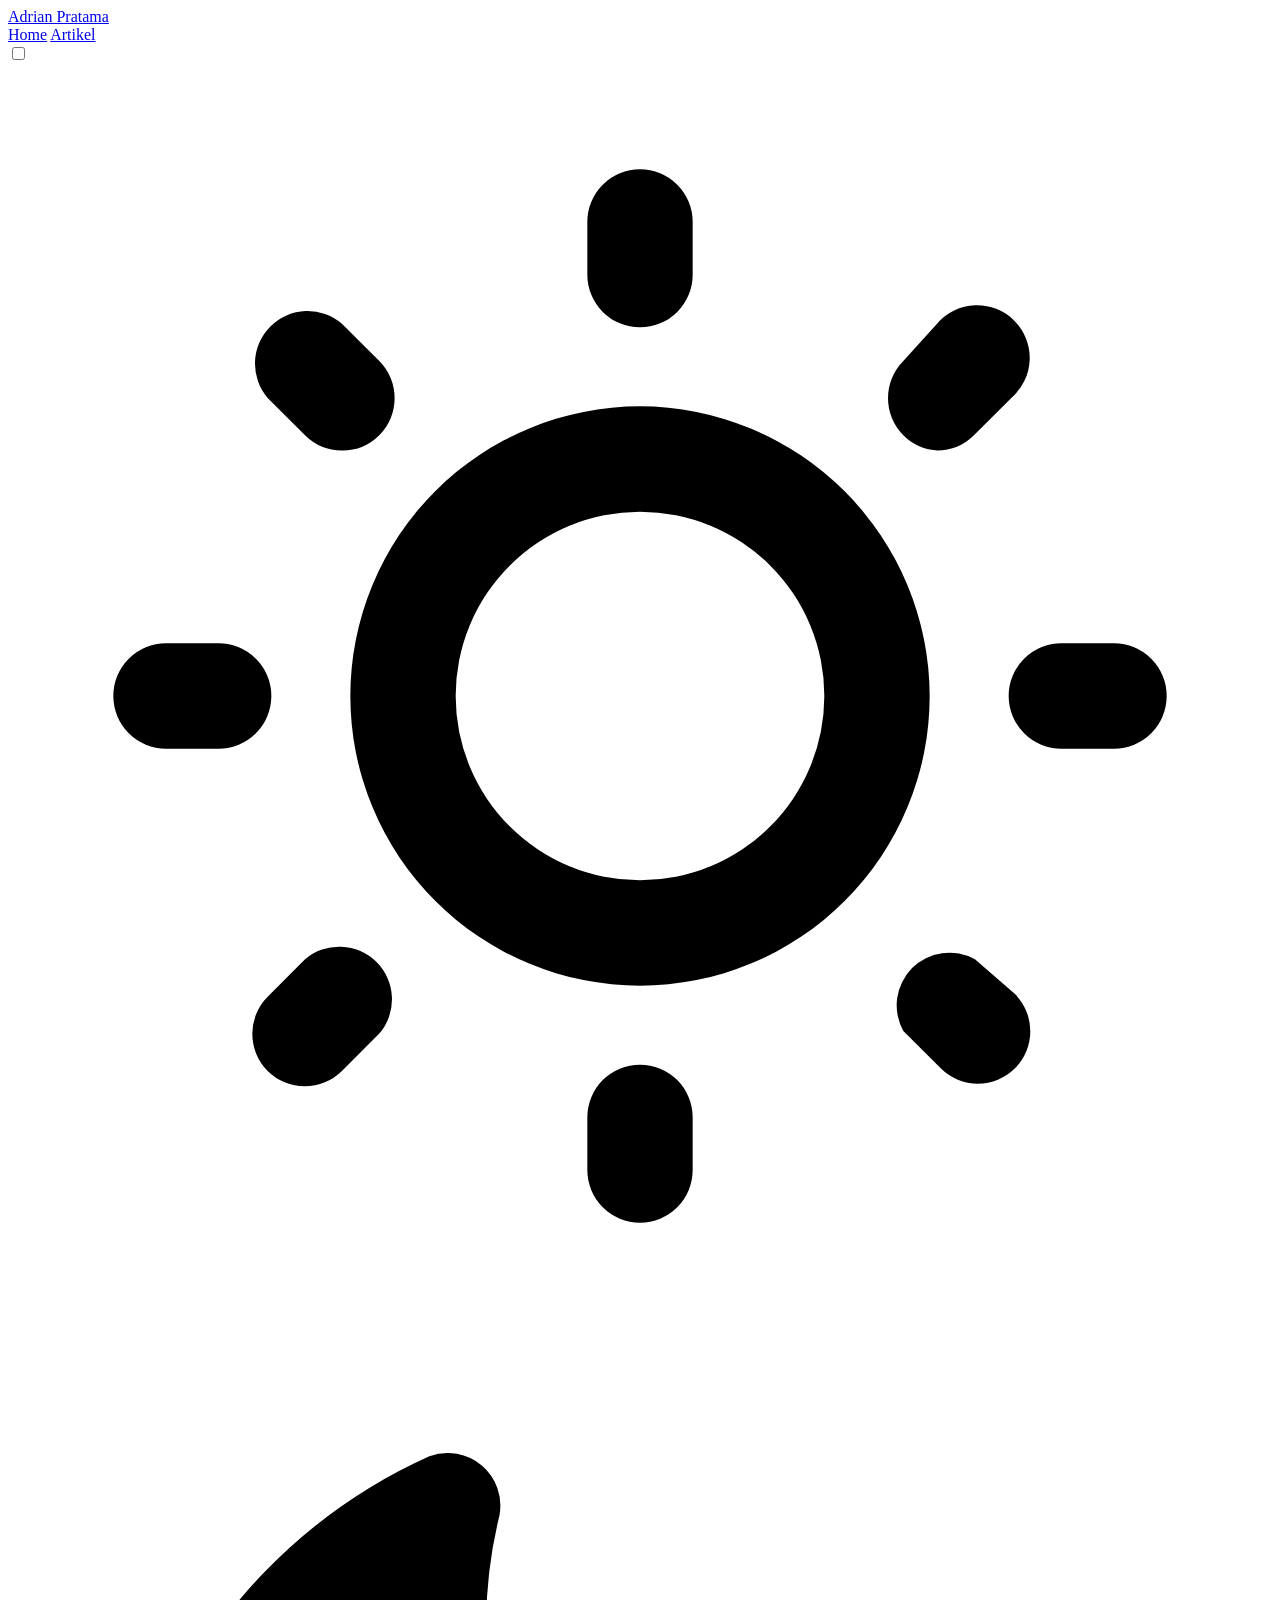
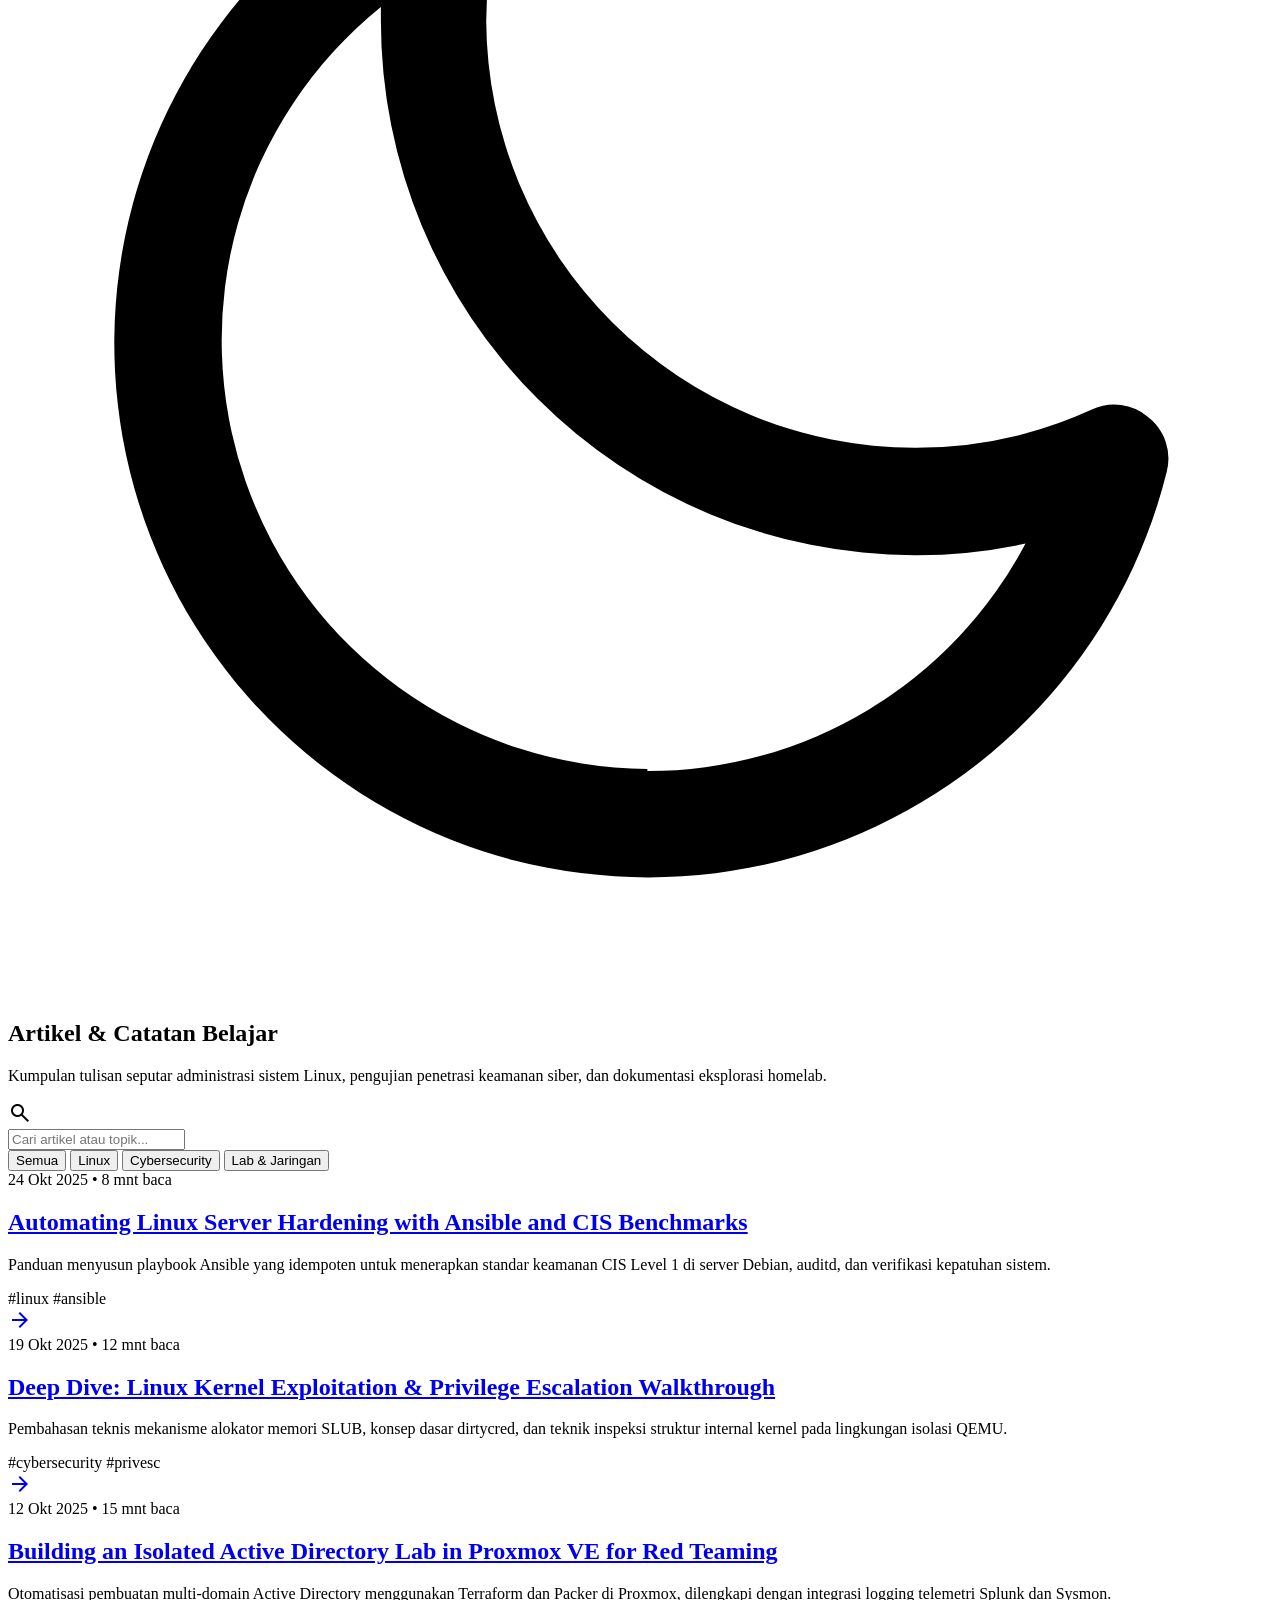
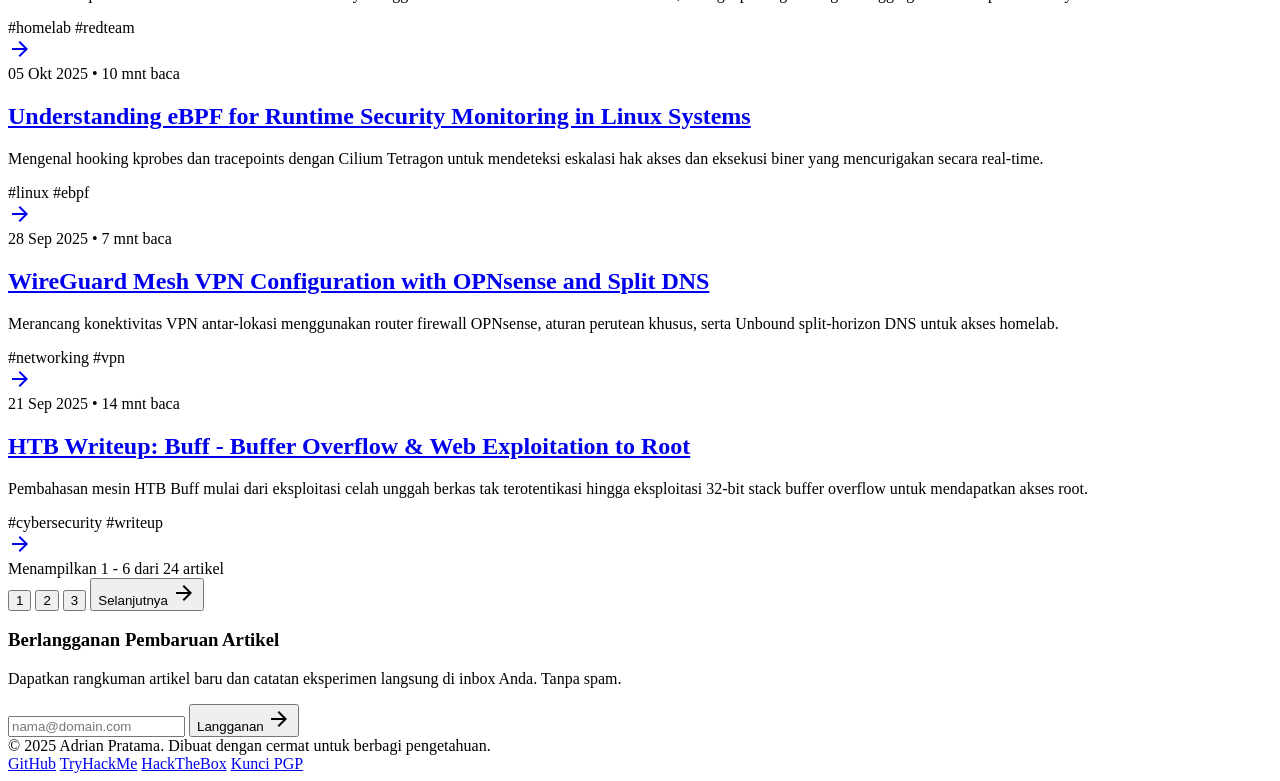
==== public/articles/index.html @ 7235d588 "membuat gambaran tampilan semua halaman dalam project ini sesuai dengan DESIGN.md" ====
<!doctype html>
<html class="dark" data-theme="dark" lang="en">
  <head>
    <meta charset="utf-8" />
    <meta content="width=device-width, initial-scale=1.0" name="viewport" />
    <title>Articles | root@adrian:~#</title>

    <!-- Fonts -->
    <link href="https://fonts.googleapis.com" rel="preconnect" />
    <link crossorigin="" href="https://fonts.gstatic.com" rel="preconnect" />
    <link
      href="https://fonts.googleapis.com/css2?family=Geist:wght@100..900&family=JetBrains+Mono:wght@100..900&family=Material+Symbols+Outlined:wght,FILL@100..700,0..1&display=swap"
      rel="stylesheet"
    />

    <!-- Compiled Tailwind CSS + DaisyUI -->
    <link rel="stylesheet" href="../output.css" />
    <script src="../script.js" defer></script>
  </head>
  <body
    class="bg-background text-on-surface antialiased min-h-screen flex flex-col selection:bg-primary selection:text-surface-container-lowest"
  >
    <!-- TopNavBar (Shared Component JSON Blueprint) -->
    <header
      class="bg-surface docked full-width top-0 border-b border-outline-variant sticky z-50"
    >
      <div
        class="flex justify-between items-center w-full px-6 py-4 max-w-7xl mx-auto"
      >
        <a
          class="font-medium text-on-surface hover:text-primary transition-colors text-base tracking-tight flex items-center gap-2"
          href="../"
        >
          <span
            class="inline-block w-2 h-2 rounded-full bg-primary animate-pulse"
          ></span>
          Adrian Pratama
        </a>
        <nav class="hidden md:flex items-center gap-6">
          <a
            class="text-on-surface-variant hover:text-on-surface text-sm transition-colors"
            href="../"
            >Home</a
          >
          <a class="text-primary text-sm font-medium" href="./">Artikel</a>
        </nav>
        <div class="">
          <label class="swap swap-rotate">
            <!-- this hidden checkbox controls the state -->
            <input type="checkbox" class="theme-controller" value="light" />

            <!-- sun icon -->
            <svg
              class="swap-off h-10 w-10 fill-current"
              xmlns="http://www.w3.org/2000/svg"
              viewBox="0 0 24 24"
            >
              <path
                d="M5.64,17l-.71.71a1,1,0,0,0,0,1.41,1,1,0,0,0,1.41,0l.71-.71A1,1,0,0,0,5.64,17ZM5,12a1,1,0,0,0-1-1H3a1,1,0,0,0,0,2H4A1,1,0,0,0,5,12Zm7-7a1,1,0,0,0,1-1V3a1,1,0,0,0-2,0V4A1,1,0,0,0,12,5ZM5.64,7.05a1,1,0,0,0,.7.29,1,1,0,0,0,.71-.29,1,1,0,0,0,0-1.41l-.71-.71A1,1,0,0,0,4.93,6.34Zm12,.29a1,1,0,0,0,.7-.29l.71-.71a1,1,0,1,0-1.41-1.41L17,5.64a1,1,0,0,0,0,1.41A1,1,0,0,0,17.66,7.34ZM21,11H20a1,1,0,0,0,0,2h1a1,1,0,0,0,0-2Zm-9,8a1,1,0,0,0-1,1v1a1,1,0,0,0,2,0V20A1,1,0,0,0,12,19ZM18.36,17A1,1,0,0,0,17,18.36l.71.71a1,1,0,0,0,1.41,0,1,1,0,0,0,0-1.41ZM12,6.5A5.5,5.5,0,1,0,17.5,12,5.51,5.51,0,0,0,12,6.5Zm0,9A3.5,3.5,0,1,1,15.5,12,3.5,3.5,0,0,1,12,15.5Z"
              />
            </svg>

            <!-- moon icon -->
            <svg
              class="swap-on h-10 w-10 fill-current"
              xmlns="http://www.w3.org/2000/svg"
              viewBox="0 0 24 24"
            >
              <path
                d="M21.64,13a1,1,0,0,0-1.05-.14,8.05,8.05,0,0,1-3.37.73A8.15,8.15,0,0,1,9.08,5.49a8.59,8.59,0,0,1,.25-2A1,1,0,0,0,8,2.36,10.14,10.14,0,1,0,22,14.05,1,1,0,0,0,21.64,13Zm-9.5,6.69A8.14,8.14,0,0,1,7.08,5.22v.27A10.15,10.15,0,0,0,17.22,15.63a9.79,9.79,0,0,0,2.1-.22A8.11,8.11,0,0,1,12.14,19.73Z"
              />
            </svg>
          </label>
        </div>
      </div>
    </header>

    <!-- Main Canvas Container -->
    <main
      class="flex-1 w-full max-w-7xl mx-auto px-4 sm:px-6 lg:px-8 py-8 md:py-12"
    >
      <!-- 1. Header Section -->
      <section class="mb-10">
        <div class="max-w-2xl">
          <h1
            class="text-headline-lg font-headline-lg text-on-surface tracking-tight font-medium"
          >
            Artikel &amp; Catatan Belajar
          </h1>
          <p
            class="mt-3 text-body-lg font-body-lg text-on-surface-variant leading-relaxed"
          >
            Kumpulan tulisan seputar administrasi sistem Linux, pengujian
            penetrasi keamanan siber, dan dokumentasi eksplorasi homelab.
          </p>
        </div>
      </section>

      <!-- 2. Search & Filter Bar Section -->
      <section class="mb-8 space-y-4">
        <div
          class="flex flex-col md:flex-row gap-4 items-center justify-between"
        >
          <div class="relative w-full md:max-w-md">
            <div
              class="absolute inset-y-0 left-0 pl-3.5 flex items-center pointer-events-none text-outline"
            >
              <span class="material-symbols-outlined text-base">search</span>
            </div>
            <input
              class="w-full bg-surface-container border border-outline-variant rounded-full pl-10 pr-4 py-2 text-sm text-on-surface placeholder:text-outline focus:outline-none focus:border-primary transition-colors"
              data-article-search
              placeholder="Cari artikel atau topik..."
              type="text"
            />
          </div>
          <div
            class="flex items-center gap-2 overflow-x-auto w-full md:w-auto pb-1 scrollbar-none"
          >
            <button
              class="px-4 py-1.5 rounded-full text-xs font-medium bg-primary text-on-primary transition-colors whitespace-nowrap cursor-pointer"
              data-filter="all"
            >
              Semua
            </button>
            <button
              class="px-4 py-1.5 rounded-full text-xs font-medium bg-surface-container border border-outline-variant text-on-surface-variant hover:text-on-surface hover:border-primary transition-colors whitespace-nowrap cursor-pointer"
              data-filter="linux"
            >
              Linux
            </button>
            <button
              class="px-4 py-1.5 rounded-full text-xs font-medium bg-surface-container border border-outline-variant text-on-surface-variant hover:text-on-surface hover:border-primary transition-colors whitespace-nowrap cursor-pointer"
              data-filter="cybersecurity"
            >
              Cybersecurity
            </button>
            <button
              class="px-4 py-1.5 rounded-full text-xs font-medium bg-surface-container border border-outline-variant text-on-surface-variant hover:text-on-surface hover:border-primary transition-colors whitespace-nowrap cursor-pointer"
              data-filter="networking"
            >
              Lab &amp; Jaringan
            </button>
          </div>
        </div>
      </section>

      <!-- 3. Articles Grid / Cards -->
      <section
        class="grid grid-cols-1 md:grid-cols-2 lg:grid-cols-3 gap-5 mb-12"
        id="articles-container"
      >
        <article
          class="group bg-surface-container-low border border-outline-variant hover:border-primary transition-all duration-150 rounded-xl p-6 flex flex-col justify-between"
          data-category="linux ansible cis"
        >
          <div class="space-y-3">
            <div
              class="flex items-center gap-2 text-xs text-on-surface-variant font-mono"
            >
              <span>24 Okt 2025</span>
              <span>•</span>
              <span>8 mnt baca</span>
            </div>
            <h2
              class="text-headline-sm font-headline-sm text-on-surface group-hover:text-primary transition-colors leading-snug"
            >
              <a
                class="focus:outline-none"
                href="reading_article_clean_editorial_layout/"
                >Automating Linux Server Hardening with Ansible and CIS
                Benchmarks</a
              >
            </h2>
            <p
              class="text-body-sm font-body-sm text-on-surface-variant leading-relaxed line-clamp-3"
            >
              Panduan menyusun playbook Ansible yang idempoten untuk menerapkan
              standar keamanan CIS Level 1 di server Debian, auditd, dan
              verifikasi kepatuhan sistem.
            </p>
          </div>
          <div
            class="mt-6 pt-4 border-t border-outline-variant flex items-center justify-between text-xs text-on-surface-variant"
          >
            <div class="flex gap-2 font-mono">
              <span class="text-primary">#linux</span>
              <span>#ansible</span>
            </div>
            <a
              class="inline-flex items-center"
              href="reading_article_clean_editorial_layout/"
            >
              <span
                class="material-symbols-outlined text-outline group-hover:text-primary group-hover:translate-x-0.5 transition-all text-sm"
                >arrow_forward</span
              >
            </a>
          </div>
        </article>

        <article
          class="group bg-surface-container-low border border-outline-variant hover:border-primary transition-all duration-150 rounded-xl p-6 flex flex-col justify-between"
          data-category="cybersecurity privesc kernel"
        >
          <div class="space-y-3">
            <div
              class="flex items-center gap-2 text-xs text-on-surface-variant font-mono"
            >
              <span>19 Okt 2025</span>
              <span>•</span>
              <span>12 mnt baca</span>
            </div>
            <h2
              class="text-headline-sm font-headline-sm text-on-surface group-hover:text-primary transition-colors leading-snug"
            >
              <a
                class="focus:outline-none"
                href="reading_article_clean_editorial_layout/"
                >Deep Dive: Linux Kernel Exploitation &amp; Privilege Escalation
                Walkthrough</a
              >
            </h2>
            <p
              class="text-body-sm font-body-sm text-on-surface-variant leading-relaxed line-clamp-3"
            >
              Pembahasan teknis mekanisme alokator memori SLUB, konsep dasar
              dirtycred, dan teknik inspeksi struktur internal kernel pada
              lingkungan isolasi QEMU.
            </p>
          </div>
          <div
            class="mt-6 pt-4 border-t border-outline-variant flex items-center justify-between text-xs text-on-surface-variant"
          >
            <div class="flex gap-2 font-mono">
              <span class="text-primary">#cybersecurity</span>
              <span>#privesc</span>
            </div>
            <a
              class="inline-flex items-center"
              href="reading_article_clean_editorial_layout/"
            >
              <span
                class="material-symbols-outlined text-outline group-hover:text-primary group-hover:translate-x-0.5 transition-all text-sm"
                >arrow_forward</span
              >
            </a>
          </div>
        </article>

        <article
          class="group bg-surface-container-low border border-outline-variant hover:border-primary transition-all duration-150 rounded-xl p-6 flex flex-col justify-between"
          data-category="networking homelab redteam proxmox"
        >
          <div class="space-y-3">
            <div
              class="flex items-center gap-2 text-xs text-on-surface-variant font-mono"
            >
              <span>12 Okt 2025</span>
              <span>•</span>
              <span>15 mnt baca</span>
            </div>
            <h2
              class="text-headline-sm font-headline-sm text-on-surface group-hover:text-primary transition-colors leading-snug"
            >
              <a
                class="focus:outline-none"
                href="reading_article_clean_editorial_layout/"
                >Building an Isolated Active Directory Lab in Proxmox VE for Red
                Teaming</a
              >
            </h2>
            <p
              class="text-body-sm font-body-sm text-on-surface-variant leading-relaxed line-clamp-3"
            >
              Otomatisasi pembuatan multi-domain Active Directory menggunakan
              Terraform dan Packer di Proxmox, dilengkapi dengan integrasi
              logging telemetri Splunk dan Sysmon.
            </p>
          </div>
          <div
            class="mt-6 pt-4 border-t border-outline-variant flex items-center justify-between text-xs text-on-surface-variant"
          >
            <div class="flex gap-2 font-mono">
              <span class="text-primary">#homelab</span>
              <span>#redteam</span>
            </div>
            <a
              class="inline-flex items-center"
              href="reading_article_clean_editorial_layout/"
            >
              <span
                class="material-symbols-outlined text-outline group-hover:text-primary group-hover:translate-x-0.5 transition-all text-sm"
                >arrow_forward</span
              >
            </a>
          </div>
        </article>

        <article
          class="group bg-surface-container-low border border-outline-variant hover:border-primary transition-all duration-150 rounded-xl p-6 flex flex-col justify-between"
          data-category="linux ebpf security"
        >
          <div class="space-y-3">
            <div
              class="flex items-center gap-2 text-xs text-on-surface-variant font-mono"
            >
              <span>05 Okt 2025</span>
              <span>•</span>
              <span>10 mnt baca</span>
            </div>
            <h2
              class="text-headline-sm font-headline-sm text-on-surface group-hover:text-primary transition-colors leading-snug"
            >
              <a
                class="focus:outline-none"
                href="reading_article_clean_editorial_layout/"
                >Understanding eBPF for Runtime Security Monitoring in Linux
                Systems</a
              >
            </h2>
            <p
              class="text-body-sm font-body-sm text-on-surface-variant leading-relaxed line-clamp-3"
            >
              Mengenal hooking kprobes dan tracepoints dengan Cilium Tetragon
              untuk mendeteksi eskalasi hak akses dan eksekusi biner yang
              mencurigakan secara real-time.
            </p>
          </div>
          <div
            class="mt-6 pt-4 border-t border-outline-variant flex items-center justify-between text-xs text-on-surface-variant"
          >
            <div class="flex gap-2 font-mono">
              <span class="text-primary">#linux</span>
              <span>#ebpf</span>
            </div>
            <a
              class="inline-flex items-center"
              href="reading_article_clean_editorial_layout/"
            >
              <span
                class="material-symbols-outlined text-outline group-hover:text-primary group-hover:translate-x-0.5 transition-all text-sm"
                >arrow_forward</span
              >
            </a>
          </div>
        </article>

        <article
          class="group bg-surface-container-low border border-outline-variant hover:border-primary transition-all duration-150 rounded-xl p-6 flex flex-col justify-between"
          data-category="networking vpn wireguard"
        >
          <div class="space-y-3">
            <div
              class="flex items-center gap-2 text-xs text-on-surface-variant font-mono"
            >
              <span>28 Sep 2025</span>
              <span>•</span>
              <span>7 mnt baca</span>
            </div>
            <h2
              class="text-headline-sm font-headline-sm text-on-surface group-hover:text-primary transition-colors leading-snug"
            >
              <a
                class="focus:outline-none"
                href="reading_article_clean_editorial_layout/"
                >WireGuard Mesh VPN Configuration with OPNsense and Split DNS</a
              >
            </h2>
            <p
              class="text-body-sm font-body-sm text-on-surface-variant leading-relaxed line-clamp-3"
            >
              Merancang konektivitas VPN antar-lokasi menggunakan router
              firewall OPNsense, aturan perutean khusus, serta Unbound
              split-horizon DNS untuk akses homelab.
            </p>
          </div>
          <div
            class="mt-6 pt-4 border-t border-outline-variant flex items-center justify-between text-xs text-on-surface-variant"
          >
            <div class="flex gap-2 font-mono">
              <span class="text-primary">#networking</span>
              <span>#vpn</span>
            </div>
            <a
              class="inline-flex items-center"
              href="reading_article_clean_editorial_layout/"
            >
              <span
                class="material-symbols-outlined text-outline group-hover:text-primary group-hover:translate-x-0.5 transition-all text-sm"
                >arrow_forward</span
              >
            </a>
          </div>
        </article>

        <article
          class="group bg-surface-container-low border border-outline-variant hover:border-primary transition-all duration-150 rounded-xl p-6 flex flex-col justify-between"
          data-category="cybersecurity writeup htb bof"
        >
          <div class="space-y-3">
            <div
              class="flex items-center gap-2 text-xs text-on-surface-variant font-mono"
            >
              <span>21 Sep 2025</span>
              <span>•</span>
              <span>14 mnt baca</span>
            </div>
            <h2
              class="text-headline-sm font-headline-sm text-on-surface group-hover:text-primary transition-colors leading-snug"
            >
              <a
                class="focus:outline-none"
                href="reading_article_clean_editorial_layout/"
                >HTB Writeup: Buff - Buffer Overflow &amp; Web Exploitation to
                Root</a
              >
            </h2>
            <p
              class="text-body-sm font-body-sm text-on-surface-variant leading-relaxed line-clamp-3"
            >
              Pembahasan mesin HTB Buff mulai dari eksploitasi celah unggah
              berkas tak terotentikasi hingga eksploitasi 32-bit stack buffer
              overflow untuk mendapatkan akses root.
            </p>
          </div>
          <div
            class="mt-6 pt-4 border-t border-outline-variant flex items-center justify-between text-xs text-on-surface-variant"
          >
            <div class="flex gap-2 font-mono">
              <span class="text-primary">#cybersecurity</span>
              <span>#writeup</span>
            </div>
            <a
              class="inline-flex items-center"
              href="reading_article_clean_editorial_layout/"
            >
              <span
                class="material-symbols-outlined text-outline group-hover:text-primary group-hover:translate-x-0.5 transition-all text-sm"
                >arrow_forward</span
              >
            </a>
          </div>
        </article>
      </section>

      <!-- 4. Pagination & RSS / Newsletter Subscription -->
      <section class="space-y-8">
        <div
          class="flex flex-col sm:flex-row items-center justify-between gap-4 py-6 border-t border-outline-variant"
        >
          <span class="text-xs text-on-surface-variant font-mono"
            >Menampilkan 1 - 6 dari 24 artikel</span
          >
          <div class="flex items-center gap-2 text-xs font-mono">
            <button
              class="w-8 h-8 rounded-full bg-primary text-on-primary font-medium flex items-center justify-center cursor-pointer"
            >
              1
            </button>
            <button
              class="w-8 h-8 rounded-full bg-surface-container border border-outline-variant text-on-surface-variant hover:text-on-surface hover:border-primary transition-colors flex items-center justify-center cursor-pointer"
            >
              2
            </button>
            <button
              class="w-8 h-8 rounded-full bg-surface-container border border-outline-variant text-on-surface-variant hover:text-on-surface hover:border-primary transition-colors flex items-center justify-center cursor-pointer"
            >
              3
            </button>
            <button
              class="px-3 h-8 rounded-full bg-surface-container border border-outline-variant text-on-surface-variant hover:text-on-surface hover:border-primary transition-colors flex items-center gap-1 cursor-pointer"
            >
              <span>Selanjutnya</span>
              <span class="material-symbols-outlined text-xs"
                >arrow_forward</span
              >
            </button>
          </div>
        </div>

        <div
          class="p-6 md:p-8 rounded-2xl bg-surface-container-low border border-outline-variant flex flex-col md:flex-row items-start md:items-center justify-between gap-6"
          id="feed"
        >
          <div class="space-y-1.5 max-w-xl">
            <h3
              class="text-headline-sm font-headline-sm text-on-surface font-medium"
            >
              Berlangganan Pembaruan Artikel
            </h3>
            <p class="text-body-sm font-body-sm text-on-surface-variant">
              Dapatkan rangkuman artikel baru dan catatan eksperimen langsung di
              inbox Anda. Tanpa spam.
            </p>
          </div>
          <form
            class="flex flex-col sm:flex-row gap-2 w-full md:w-auto min-w-[300px]"
            onsubmit="
              event.preventDefault();
              alert('Terima kasih telah berlangganan!');
            "
          >
            <input
              class="bg-surface-container border border-outline-variant rounded-full px-4 py-2 text-sm text-on-surface placeholder:text-outline focus:outline-none focus:border-primary w-full"
              placeholder="nama@domain.com"
              required=""
              type="email"
            />
            <button
              class="px-5 py-2 bg-primary text-on-primary hover:bg-primary-container font-medium text-xs rounded-full transition-colors whitespace-nowrap flex items-center justify-center gap-1.5 cursor-pointer"
              type="submit"
            >
              <span>Langganan</span>
              <span class="material-symbols-outlined text-xs"
                >arrow_forward</span
              >
            </button>
          </form>
        </div>
      </section>
    </main>

    <!-- Footer (Shared Component JSON Blueprint) -->
    <footer
      class="bg-surface-container-lowest docked full-width bottom-0 border-t border-outline-variant mt-12"
    >
      <div
        class="flex flex-col md:flex-row justify-between items-center w-full px-6 py-8 max-w-7xl mx-auto gap-4 text-xs text-on-surface-variant font-mono"
      >
        <div class="text-center md:text-left">
          © 2025 Adrian Pratama. Dibuat dengan cermat untuk berbagi pengetahuan.
        </div>
        <div class="flex items-center gap-6">
          <a
            class="hover:text-on-surface transition-colors"
            href="https://github.com"
            rel="noopener"
            target="_blank"
            >GitHub</a
          >
          <a
            class="hover:text-on-surface transition-colors"
            href="https://tryhackme.com"
            rel="noopener"
            target="_blank"
            >TryHackMe</a
          >
          <a
            class="hover:text-on-surface transition-colors"
            href="https://hackthebox.com"
            rel="noopener"
            target="_blank"
            >HackTheBox</a
          >
          <a class="hover:text-on-surface transition-colors" href="#feed"
            >Kunci PGP</a
          >
        </div>
      </div>
    </footer>
  </body>
</html>
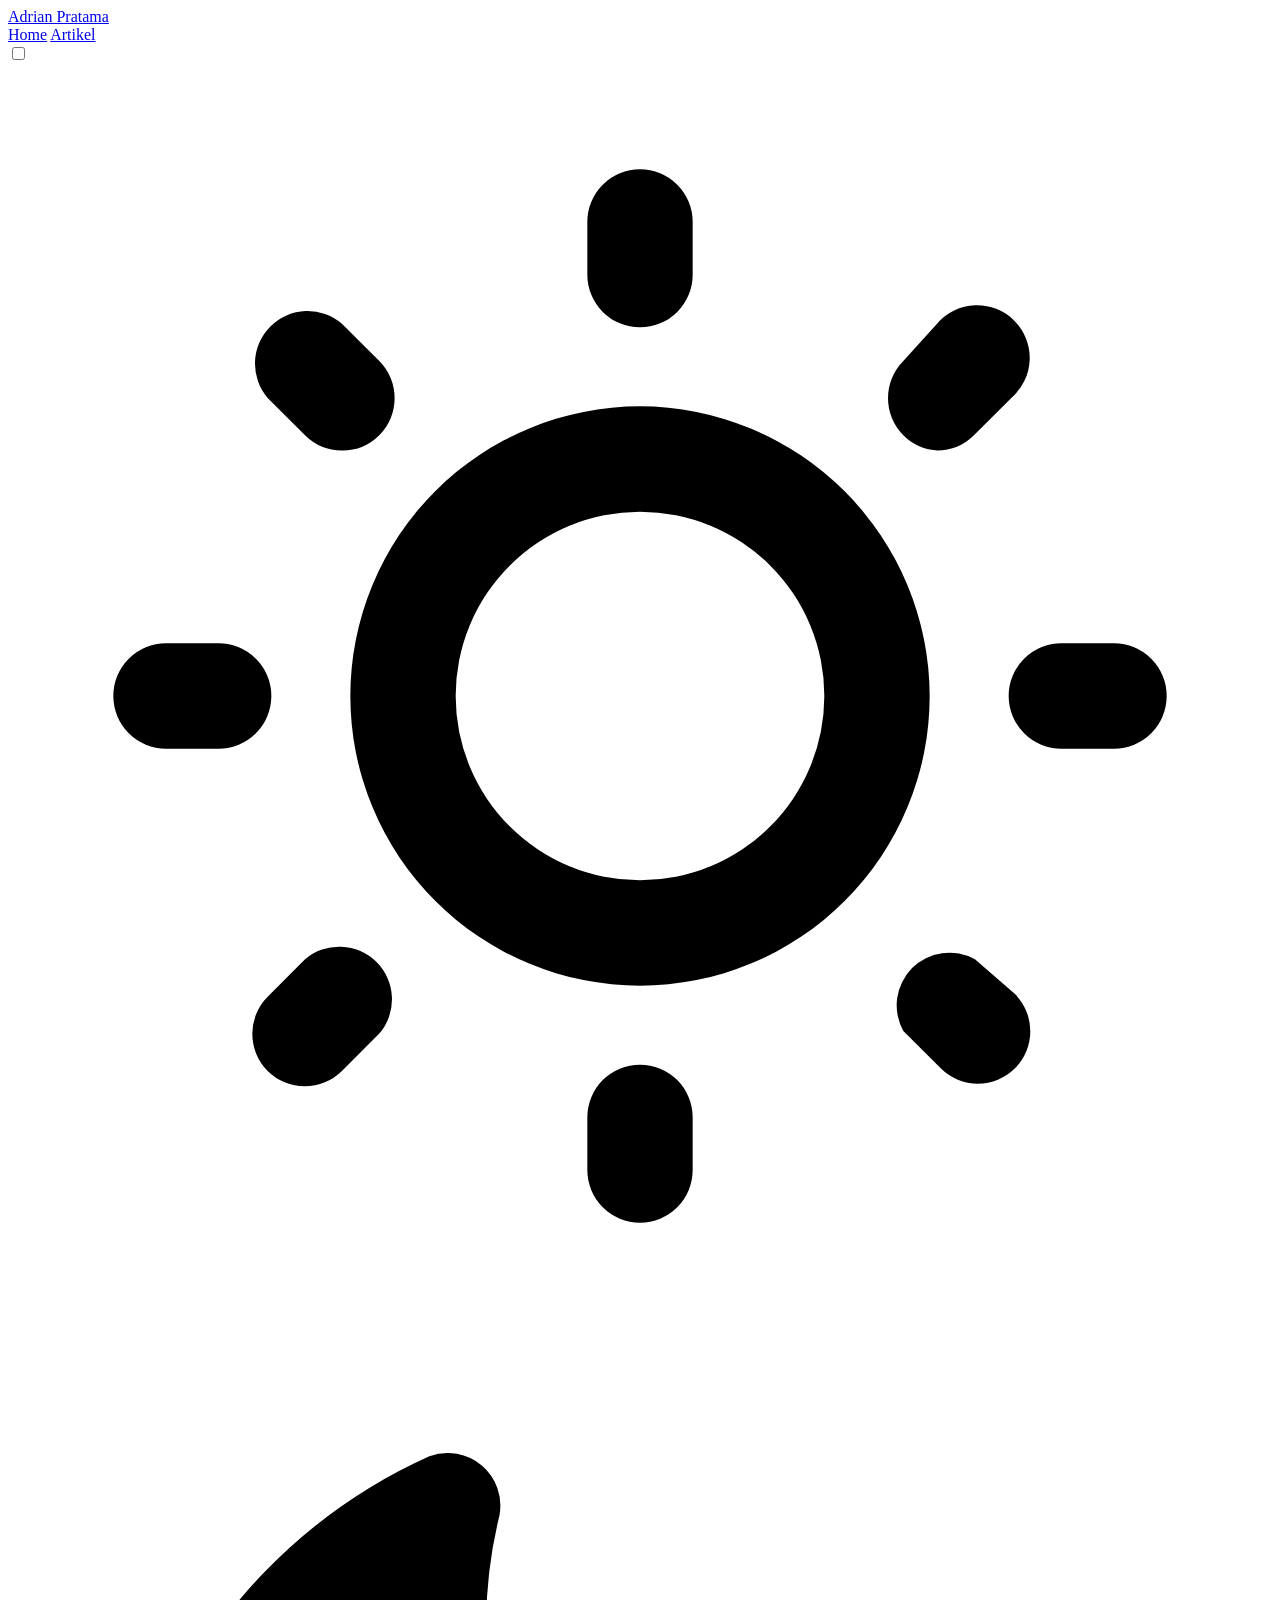
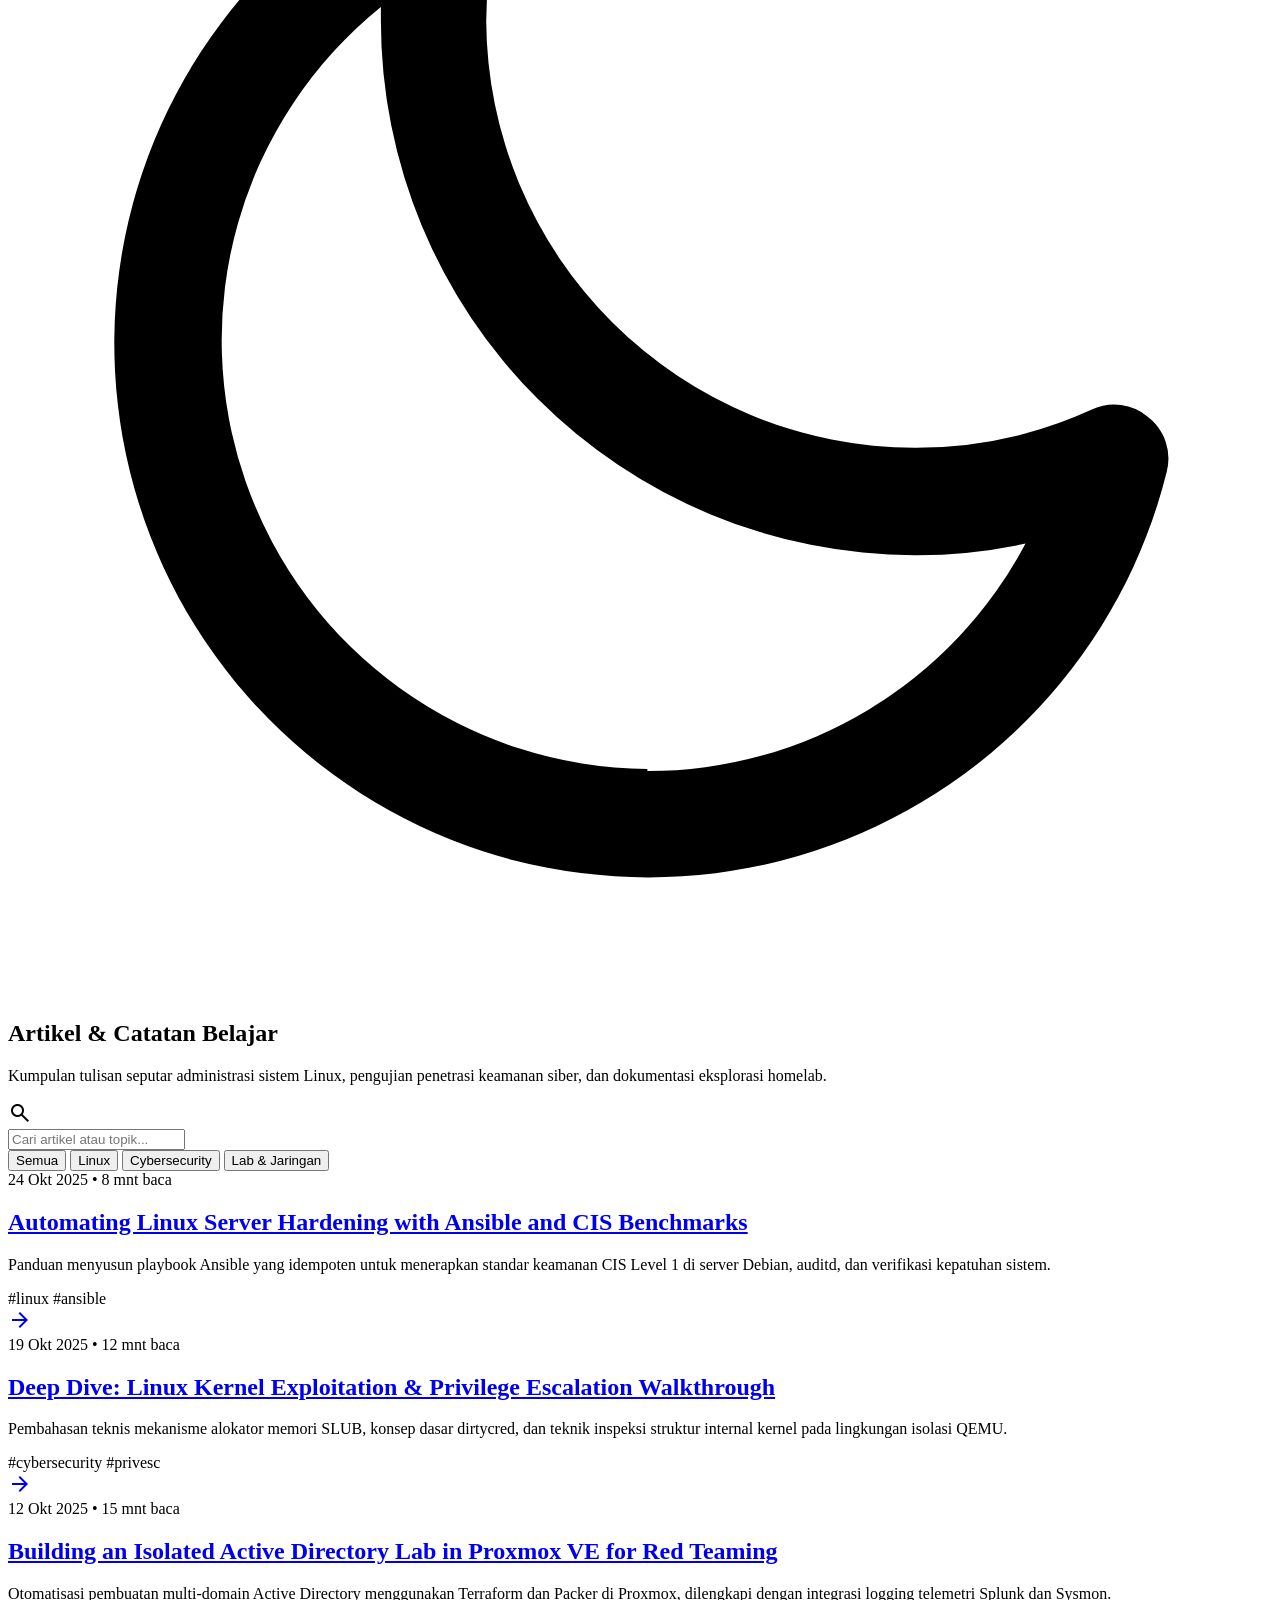
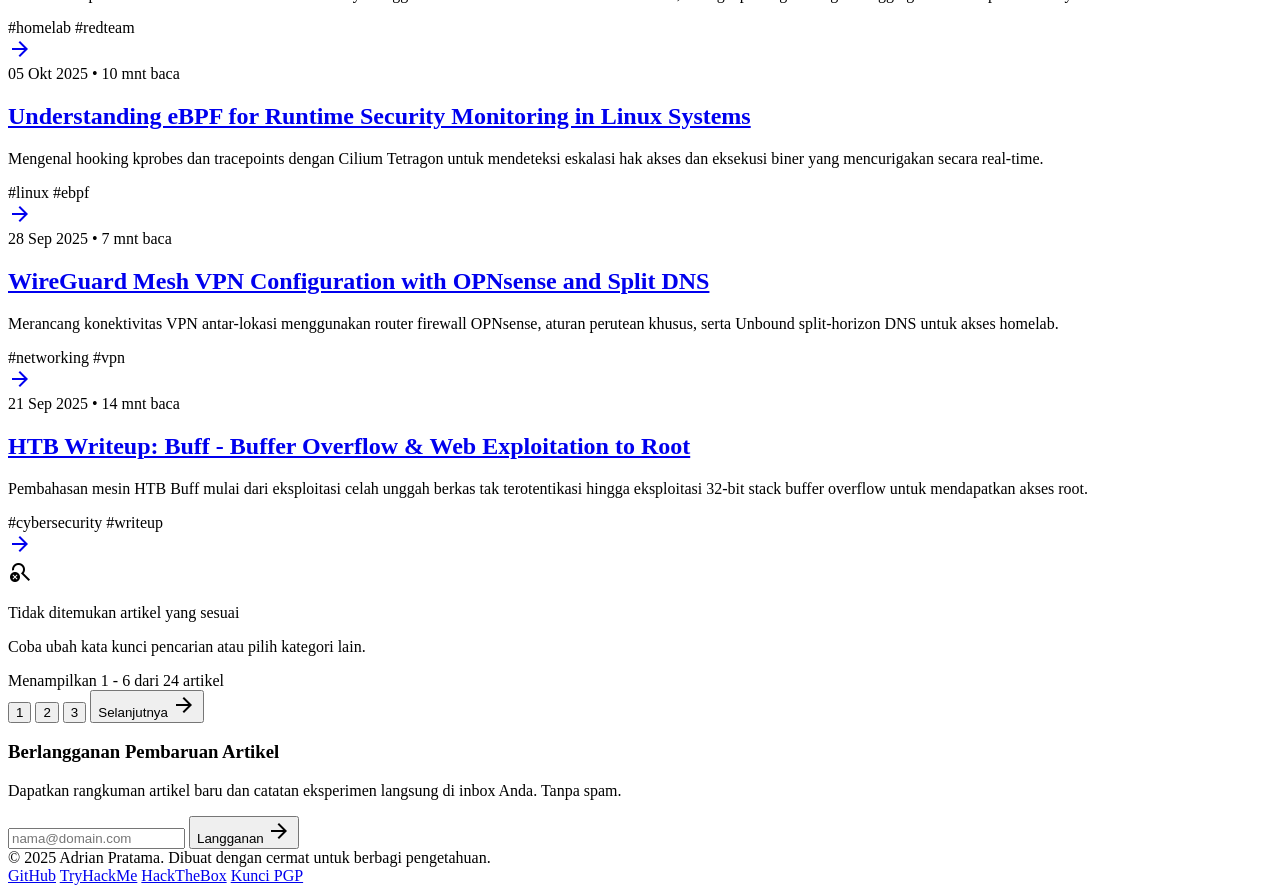
==== commit 6d7f4b1d: "melebur file script.js agar setiap halaman dikontron oleh javascript masing masing" ====
--- a/public/articles/index.html
+++ b/public/articles/index.html
@@ -15,20 +15,20 @@
 
     <!-- Compiled Tailwind CSS + DaisyUI -->
     <link rel="stylesheet" href="../output.css" />
-    <script src="../script.js" defer></script>
+    <script src="./articles.js" defer></script>
   </head>
   <body
-    class="bg-background text-on-surface antialiased min-h-screen flex flex-col selection:bg-primary selection:text-surface-container-lowest"
+    class="bg-background text-on-surface antialiased min-h-screen flex flex-col selection:bg-primary selection:text-surface-container-lowest font-body-md transition-colors duration-200"
   >
-    <!-- TopNavBar (Shared Component JSON Blueprint) -->
+    <!-- TopNavBar (Shared Component) -->
     <header
-      class="bg-surface docked full-width top-0 border-b border-outline-variant sticky z-50"
+      class="bg-surface docked full-width top-0 border-b border-outline-variant sticky z-50 transition-colors duration-200"
     >
       <div
-        class="flex justify-between items-center w-full px-6 py-4 max-w-7xl mx-auto"
+        class="flex justify-between items-center w-full px-4 sm:px-6 py-3 sm:py-4 max-w-7xl mx-auto gap-2"
       >
         <a
-          class="font-medium text-on-surface hover:text-primary transition-colors text-base tracking-tight flex items-center gap-2"
+          class="font-medium text-on-surface hover:text-primary transition-colors text-sm sm:text-base tracking-tight flex items-center gap-2 font-mono shrink-0"
           href="../"
         >
           <span
@@ -36,41 +36,50 @@
           ></span>
           Adrian Pratama
         </a>
-        <nav class="hidden md:flex items-center gap-6">
-          <a
-            class="text-on-surface-variant hover:text-on-surface text-sm transition-colors"
-            href="../"
-            >Home</a
-          >
-          <a class="text-primary text-sm font-medium" href="./">Artikel</a>
-        </nav>
-        <div class="">
-          <label class="swap swap-rotate">
-            <!-- this hidden checkbox controls the state -->
-            <input type="checkbox" class="theme-controller" value="light" />
-
-            <!-- sun icon -->
-            <svg
-              class="swap-off h-10 w-10 fill-current"
-              xmlns="http://www.w3.org/2000/svg"
-              viewBox="0 0 24 24"
-            >
-              <path
-                d="M5.64,17l-.71.71a1,1,0,0,0,0,1.41,1,1,0,0,0,1.41,0l.71-.71A1,1,0,0,0,5.64,17ZM5,12a1,1,0,0,0-1-1H3a1,1,0,0,0,0,2H4A1,1,0,0,0,5,12Zm7-7a1,1,0,0,0,1-1V3a1,1,0,0,0-2,0V4A1,1,0,0,0,12,5ZM5.64,7.05a1,1,0,0,0,.7.29,1,1,0,0,0,.71-.29,1,1,0,0,0,0-1.41l-.71-.71A1,1,0,0,0,4.93,6.34Zm12,.29a1,1,0,0,0,.7-.29l.71-.71a1,1,0,1,0-1.41-1.41L17,5.64a1,1,0,0,0,0,1.41A1,1,0,0,0,17.66,7.34ZM21,11H20a1,1,0,0,0,0,2h1a1,1,0,0,0,0-2Zm-9,8a1,1,0,0,0-1,1v1a1,1,0,0,0,2,0V20A1,1,0,0,0,12,19ZM18.36,17A1,1,0,0,0,17,18.36l.71.71a1,1,0,0,0,1.41,0,1,1,0,0,0,0-1.41ZM12,6.5A5.5,5.5,0,1,0,17.5,12,5.51,5.51,0,0,0,12,6.5Zm0,9A3.5,3.5,0,1,1,15.5,12,3.5,3.5,0,0,1,12,15.5Z"
-              />
-            </svg>
-
-            <!-- moon icon -->
-            <svg
-              class="swap-on h-10 w-10 fill-current"
-              xmlns="http://www.w3.org/2000/svg"
-              viewBox="0 0 24 24"
-            >
-              <path
-                d="M21.64,13a1,1,0,0,0-1.05-.14,8.05,8.05,0,0,1-3.37.73A8.15,8.15,0,0,1,9.08,5.49a8.59,8.59,0,0,1,.25-2A1,1,0,0,0,8,2.36,10.14,10.14,0,1,0,22,14.05,1,1,0,0,0,21.64,13Zm-9.5,6.69A8.14,8.14,0,0,1,7.08,5.22v.27A10.15,10.15,0,0,0,17.22,15.63a9.79,9.79,0,0,0,2.1-.22A8.11,8.11,0,0,1,12.14,19.73Z"
-              />
-            </svg>
-          </label>
+
+        <div class="flex items-center gap-3 sm:gap-6">
+          <nav class="flex items-center gap-3 sm:gap-6 text-sm font-mono">
+            <a
+              class="text-on-surface-variant hover:text-on-surface transition-colors"
+              href="../"
+              >Home</a
+            >
+            <a class="text-primary font-medium" href="./">Artikel</a>
+          </nav>
+
+          <div
+            class="border-l border-outline-variant pl-3 sm:pl-6 flex items-center"
+          >
+            <label
+              class="swap swap-rotate btn btn-ghost btn-circle btn-sm text-on-surface hover:text-primary transition-colors cursor-pointer"
+              title="Ganti Tema (Light/Dark)"
+            >
+              <!-- this hidden checkbox controls the state -->
+              <input type="checkbox" class="theme-controller" value="light" />
+
+              <!-- sun icon (shown when unchecked / dark mode) -->
+              <svg
+                class="swap-off h-5 w-5 fill-current"
+                xmlns="http://www.w3.org/2000/svg"
+                viewBox="0 0 24 24"
+              >
+                <path
+                  d="M5.64,17l-.71.71a1,1,0,0,0,0,1.41,1,1,0,0,0,1.41,0l.71-.71A1,1,0,0,0,5.64,17ZM5,12a1,1,0,0,0-1-1H3a1,1,0,0,0,0,2H4A1,1,0,0,0,5,12Zm7-7a1,1,0,0,0,1-1V3a1,1,0,0,0-2,0V4A1,1,0,0,0,12,5ZM5.64,7.05a1,1,0,0,0,.7.29,1,1,0,0,0,.71-.29,1,1,0,0,0,0-1.41l-.71-.71A1,1,0,0,0,4.93,6.34Zm12,.29a1,1,0,0,0,.7-.29l.71-.71a1,1,0,1,0-1.41-1.41L17,5.64a1,1,0,0,0,0,1.41A1,1,0,0,0,17.66,7.34ZM21,11H20a1,1,0,0,0,0,2h1a1,1,0,0,0,0-2Zm-9,8a1,1,0,0,0-1,1v1a1,1,0,0,0,2,0V20A1,1,0,0,0,12,19ZM18.36,17A1,1,0,0,0,17,18.36l.71.71a1,1,0,0,0,1.41,0,1,1,0,0,0,0-1.41ZM12,6.5A5.5,5.5,0,1,0,17.5,12,5.51,5.51,0,0,0,12,6.5Zm0,9A3.5,3.5,0,1,1,15.5,12,3.5,3.5,0,0,1,12,15.5Z"
+                />
+              </svg>
+
+              <!-- moon icon (shown when checked / light mode) -->
+              <svg
+                class="swap-on h-5 w-5 fill-current"
+                xmlns="http://www.w3.org/2000/svg"
+                viewBox="0 0 24 24"
+              >
+                <path
+                  d="M21.64,13a1,1,0,0,0-1.05-.14,8.05,8.05,0,0,1-3.37.73A8.15,8.15,0,0,1,9.08,5.49a8.59,8.59,0,0,1,.25-2A1,1,0,0,0,8,2.36,10.14,10.14,0,1,0,22,14.05,1,1,0,0,0,21.64,13Zm-9.5,6.69A8.14,8.14,0,0,1,7.08,5.22v.27A10.15,10.15,0,0,0,17.22,15.63a9.79,9.79,0,0,0,2.1-.22A8.11,8.11,0,0,1,12.14,19.73Z"
+                />
+              </svg>
+            </label>
+          </div>
         </div>
       </div>
     </header>
@@ -80,15 +89,15 @@
       class="flex-1 w-full max-w-7xl mx-auto px-4 sm:px-6 lg:px-8 py-8 md:py-12"
     >
       <!-- 1. Header Section -->
-      <section class="mb-10">
+      <section class="mb-8 sm:mb-10">
         <div class="max-w-2xl">
           <h1
-            class="text-headline-lg font-headline-lg text-on-surface tracking-tight font-medium"
+            class="text-2xl sm:text-headline-lg font-headline-lg text-on-surface tracking-tight font-semibold"
           >
             Artikel &amp; Catatan Belajar
           </h1>
           <p
-            class="mt-3 text-body-lg font-body-lg text-on-surface-variant leading-relaxed"
+            class="mt-2 sm:mt-3 text-sm sm:text-body-lg font-body-lg text-on-surface-variant leading-relaxed"
           >
             Kumpulan tulisan seputar administrasi sistem Linux, pengujian
             penetrasi keamanan siber, dan dokumentasi eksplorasi homelab.
@@ -115,28 +124,28 @@
             />
           </div>
           <div
-            class="flex items-center gap-2 overflow-x-auto w-full md:w-auto pb-1 scrollbar-none"
-          >
-            <button
-              class="px-4 py-1.5 rounded-full text-xs font-medium bg-primary text-on-primary transition-colors whitespace-nowrap cursor-pointer"
+            class="flex items-center gap-2 overflow-x-auto w-full md:w-auto pb-2 scrollbar-none"
+          >
+            <button
+              class="px-4 py-1.5 rounded-full text-xs font-medium bg-primary text-on-primary transition-colors whitespace-nowrap cursor-pointer shrink-0"
               data-filter="all"
             >
               Semua
             </button>
             <button
-              class="px-4 py-1.5 rounded-full text-xs font-medium bg-surface-container border border-outline-variant text-on-surface-variant hover:text-on-surface hover:border-primary transition-colors whitespace-nowrap cursor-pointer"
+              class="px-4 py-1.5 rounded-full text-xs font-medium bg-surface-container border border-outline-variant text-on-surface-variant hover:text-on-surface hover:border-primary transition-colors whitespace-nowrap cursor-pointer shrink-0"
               data-filter="linux"
             >
               Linux
             </button>
             <button
-              class="px-4 py-1.5 rounded-full text-xs font-medium bg-surface-container border border-outline-variant text-on-surface-variant hover:text-on-surface hover:border-primary transition-colors whitespace-nowrap cursor-pointer"
+              class="px-4 py-1.5 rounded-full text-xs font-medium bg-surface-container border border-outline-variant text-on-surface-variant hover:text-on-surface hover:border-primary transition-colors whitespace-nowrap cursor-pointer shrink-0"
               data-filter="cybersecurity"
             >
               Cybersecurity
             </button>
             <button
-              class="px-4 py-1.5 rounded-full text-xs font-medium bg-surface-container border border-outline-variant text-on-surface-variant hover:text-on-surface hover:border-primary transition-colors whitespace-nowrap cursor-pointer"
+              class="px-4 py-1.5 rounded-full text-xs font-medium bg-surface-container border border-outline-variant text-on-surface-variant hover:text-on-surface hover:border-primary transition-colors whitespace-nowrap cursor-pointer shrink-0"
               data-filter="networking"
             >
               Lab &amp; Jaringan
@@ -151,7 +160,7 @@
         id="articles-container"
       >
         <article
-          class="group bg-surface-container-low border border-outline-variant hover:border-primary transition-all duration-150 rounded-xl p-6 flex flex-col justify-between"
+          class="group bg-surface-container-low border border-outline-variant hover:border-primary transition-all duration-150 rounded-xl p-5 sm:p-6 flex flex-col justify-between"
           data-category="linux ansible cis"
         >
           <div class="space-y-3">
@@ -163,7 +172,7 @@
               <span>8 mnt baca</span>
             </div>
             <h2
-              class="text-headline-sm font-headline-sm text-on-surface group-hover:text-primary transition-colors leading-snug"
+              class="text-base sm:text-headline-sm font-headline-sm text-on-surface group-hover:text-primary transition-colors leading-snug font-medium"
             >
               <a
                 class="focus:outline-none"
@@ -173,7 +182,7 @@
               >
             </h2>
             <p
-              class="text-body-sm font-body-sm text-on-surface-variant leading-relaxed line-clamp-3"
+              class="text-xs sm:text-body-sm font-body-sm text-on-surface-variant leading-relaxed line-clamp-3"
             >
               Panduan menyusun playbook Ansible yang idempoten untuk menerapkan
               standar keamanan CIS Level 1 di server Debian, auditd, dan
@@ -184,7 +193,7 @@
             class="mt-6 pt-4 border-t border-outline-variant flex items-center justify-between text-xs text-on-surface-variant"
           >
             <div class="flex gap-2 font-mono">
-              <span class="text-primary">#linux</span>
+              <span class="text-primary font-medium">#linux</span>
               <span>#ansible</span>
             </div>
             <a
@@ -200,7 +209,7 @@
         </article>
 
         <article
-          class="group bg-surface-container-low border border-outline-variant hover:border-primary transition-all duration-150 rounded-xl p-6 flex flex-col justify-between"
+          class="group bg-surface-container-low border border-outline-variant hover:border-primary transition-all duration-150 rounded-xl p-5 sm:p-6 flex flex-col justify-between"
           data-category="cybersecurity privesc kernel"
         >
           <div class="space-y-3">
@@ -212,7 +221,7 @@
               <span>12 mnt baca</span>
             </div>
             <h2
-              class="text-headline-sm font-headline-sm text-on-surface group-hover:text-primary transition-colors leading-snug"
+              class="text-base sm:text-headline-sm font-headline-sm text-on-surface group-hover:text-primary transition-colors leading-snug font-medium"
             >
               <a
                 class="focus:outline-none"
@@ -222,7 +231,7 @@
               >
             </h2>
             <p
-              class="text-body-sm font-body-sm text-on-surface-variant leading-relaxed line-clamp-3"
+              class="text-xs sm:text-body-sm font-body-sm text-on-surface-variant leading-relaxed line-clamp-3"
             >
               Pembahasan teknis mekanisme alokator memori SLUB, konsep dasar
               dirtycred, dan teknik inspeksi struktur internal kernel pada
@@ -233,7 +242,7 @@
             class="mt-6 pt-4 border-t border-outline-variant flex items-center justify-between text-xs text-on-surface-variant"
           >
             <div class="flex gap-2 font-mono">
-              <span class="text-primary">#cybersecurity</span>
+              <span class="text-primary font-medium">#cybersecurity</span>
               <span>#privesc</span>
             </div>
             <a
@@ -249,7 +258,7 @@
         </article>
 
         <article
-          class="group bg-surface-container-low border border-outline-variant hover:border-primary transition-all duration-150 rounded-xl p-6 flex flex-col justify-between"
+          class="group bg-surface-container-low border border-outline-variant hover:border-primary transition-all duration-150 rounded-xl p-5 sm:p-6 flex flex-col justify-between"
           data-category="networking homelab redteam proxmox"
         >
           <div class="space-y-3">
@@ -261,7 +270,7 @@
               <span>15 mnt baca</span>
             </div>
             <h2
-              class="text-headline-sm font-headline-sm text-on-surface group-hover:text-primary transition-colors leading-snug"
+              class="text-base sm:text-headline-sm font-headline-sm text-on-surface group-hover:text-primary transition-colors leading-snug font-medium"
             >
               <a
                 class="focus:outline-none"
@@ -271,7 +280,7 @@
               >
             </h2>
             <p
-              class="text-body-sm font-body-sm text-on-surface-variant leading-relaxed line-clamp-3"
+              class="text-xs sm:text-body-sm font-body-sm text-on-surface-variant leading-relaxed line-clamp-3"
             >
               Otomatisasi pembuatan multi-domain Active Directory menggunakan
               Terraform dan Packer di Proxmox, dilengkapi dengan integrasi
@@ -282,7 +291,7 @@
             class="mt-6 pt-4 border-t border-outline-variant flex items-center justify-between text-xs text-on-surface-variant"
           >
             <div class="flex gap-2 font-mono">
-              <span class="text-primary">#homelab</span>
+              <span class="text-primary font-medium">#homelab</span>
               <span>#redteam</span>
             </div>
             <a
@@ -298,7 +307,7 @@
         </article>
 
         <article
-          class="group bg-surface-container-low border border-outline-variant hover:border-primary transition-all duration-150 rounded-xl p-6 flex flex-col justify-between"
+          class="group bg-surface-container-low border border-outline-variant hover:border-primary transition-all duration-150 rounded-xl p-5 sm:p-6 flex flex-col justify-between"
           data-category="linux ebpf security"
         >
           <div class="space-y-3">
@@ -310,7 +319,7 @@
               <span>10 mnt baca</span>
             </div>
             <h2
-              class="text-headline-sm font-headline-sm text-on-surface group-hover:text-primary transition-colors leading-snug"
+              class="text-base sm:text-headline-sm font-headline-sm text-on-surface group-hover:text-primary transition-colors leading-snug font-medium"
             >
               <a
                 class="focus:outline-none"
@@ -320,7 +329,7 @@
               >
             </h2>
             <p
-              class="text-body-sm font-body-sm text-on-surface-variant leading-relaxed line-clamp-3"
+              class="text-xs sm:text-body-sm font-body-sm text-on-surface-variant leading-relaxed line-clamp-3"
             >
               Mengenal hooking kprobes dan tracepoints dengan Cilium Tetragon
               untuk mendeteksi eskalasi hak akses dan eksekusi biner yang
@@ -331,7 +340,7 @@
             class="mt-6 pt-4 border-t border-outline-variant flex items-center justify-between text-xs text-on-surface-variant"
           >
             <div class="flex gap-2 font-mono">
-              <span class="text-primary">#linux</span>
+              <span class="text-primary font-medium">#linux</span>
               <span>#ebpf</span>
             </div>
             <a
@@ -347,7 +356,7 @@
         </article>
 
         <article
-          class="group bg-surface-container-low border border-outline-variant hover:border-primary transition-all duration-150 rounded-xl p-6 flex flex-col justify-between"
+          class="group bg-surface-container-low border border-outline-variant hover:border-primary transition-all duration-150 rounded-xl p-5 sm:p-6 flex flex-col justify-between"
           data-category="networking vpn wireguard"
         >
           <div class="space-y-3">
@@ -359,7 +368,7 @@
               <span>7 mnt baca</span>
             </div>
             <h2
-              class="text-headline-sm font-headline-sm text-on-surface group-hover:text-primary transition-colors leading-snug"
+              class="text-base sm:text-headline-sm font-headline-sm text-on-surface group-hover:text-primary transition-colors leading-snug font-medium"
             >
               <a
                 class="focus:outline-none"
@@ -368,7 +377,7 @@
               >
             </h2>
             <p
-              class="text-body-sm font-body-sm text-on-surface-variant leading-relaxed line-clamp-3"
+              class="text-xs sm:text-body-sm font-body-sm text-on-surface-variant leading-relaxed line-clamp-3"
             >
               Merancang konektivitas VPN antar-lokasi menggunakan router
               firewall OPNsense, aturan perutean khusus, serta Unbound
@@ -379,7 +388,7 @@
             class="mt-6 pt-4 border-t border-outline-variant flex items-center justify-between text-xs text-on-surface-variant"
           >
             <div class="flex gap-2 font-mono">
-              <span class="text-primary">#networking</span>
+              <span class="text-primary font-medium">#networking</span>
               <span>#vpn</span>
             </div>
             <a
@@ -395,7 +404,7 @@
         </article>
 
         <article
-          class="group bg-surface-container-low border border-outline-variant hover:border-primary transition-all duration-150 rounded-xl p-6 flex flex-col justify-between"
+          class="group bg-surface-container-low border border-outline-variant hover:border-primary transition-all duration-150 rounded-xl p-5 sm:p-6 flex flex-col justify-between"
           data-category="cybersecurity writeup htb bof"
         >
           <div class="space-y-3">
@@ -407,7 +416,7 @@
               <span>14 mnt baca</span>
             </div>
             <h2
-              class="text-headline-sm font-headline-sm text-on-surface group-hover:text-primary transition-colors leading-snug"
+              class="text-base sm:text-headline-sm font-headline-sm text-on-surface group-hover:text-primary transition-colors leading-snug font-medium"
             >
               <a
                 class="focus:outline-none"
@@ -417,7 +426,7 @@
               >
             </h2>
             <p
-              class="text-body-sm font-body-sm text-on-surface-variant leading-relaxed line-clamp-3"
+              class="text-xs sm:text-body-sm font-body-sm text-on-surface-variant leading-relaxed line-clamp-3"
             >
               Pembahasan mesin HTB Buff mulai dari eksploitasi celah unggah
               berkas tak terotentikasi hingga eksploitasi 32-bit stack buffer
@@ -428,7 +437,7 @@
             class="mt-6 pt-4 border-t border-outline-variant flex items-center justify-between text-xs text-on-surface-variant"
           >
             <div class="flex gap-2 font-mono">
-              <span class="text-primary">#cybersecurity</span>
+              <span class="text-primary font-medium">#cybersecurity</span>
               <span>#writeup</span>
             </div>
             <a
@@ -480,22 +489,24 @@
         </div>
 
         <div
-          class="p-6 md:p-8 rounded-2xl bg-surface-container-low border border-outline-variant flex flex-col md:flex-row items-start md:items-center justify-between gap-6"
+          class="p-5 sm:p-8 rounded-2xl bg-surface-container-low border border-outline-variant flex flex-col md:flex-row items-start md:items-center justify-between gap-6"
           id="feed"
         >
           <div class="space-y-1.5 max-w-xl">
             <h3
-              class="text-headline-sm font-headline-sm text-on-surface font-medium"
+              class="text-lg sm:text-headline-sm font-headline-sm text-on-surface font-medium"
             >
               Berlangganan Pembaruan Artikel
             </h3>
-            <p class="text-body-sm font-body-sm text-on-surface-variant">
+            <p
+              class="text-xs sm:text-body-sm font-body-sm text-on-surface-variant"
+            >
               Dapatkan rangkuman artikel baru dan catatan eksperimen langsung di
               inbox Anda. Tanpa spam.
             </p>
           </div>
           <form
-            class="flex flex-col sm:flex-row gap-2 w-full md:w-auto min-w-[300px]"
+            class="flex flex-col sm:flex-row gap-2 w-full md:w-auto min-w-0 sm:min-w-[300px]"
             onsubmit="
               event.preventDefault();
               alert('Terima kasih telah berlangganan!');
@@ -508,7 +519,7 @@
               type="email"
             />
             <button
-              class="px-5 py-2 bg-primary text-on-primary hover:bg-primary-container font-medium text-xs rounded-full transition-colors whitespace-nowrap flex items-center justify-center gap-1.5 cursor-pointer"
+              class="px-5 py-2 bg-primary text-on-primary hover:bg-primary-container font-medium text-xs rounded-full transition-colors whitespace-nowrap flex items-center justify-center gap-1.5 cursor-pointer w-full sm:w-auto"
               type="submit"
             >
               <span>Langganan</span>
@@ -521,17 +532,17 @@
       </section>
     </main>
 
-    <!-- Footer (Shared Component JSON Blueprint) -->
+    <!-- Footer (Shared Component) -->
     <footer
-      class="bg-surface-container-lowest docked full-width bottom-0 border-t border-outline-variant mt-12"
+      class="bg-surface-container-lowest docked full-width bottom-0 border-t border-outline-variant mt-12 transition-colors duration-200"
     >
       <div
-        class="flex flex-col md:flex-row justify-between items-center w-full px-6 py-8 max-w-7xl mx-auto gap-4 text-xs text-on-surface-variant font-mono"
+        class="flex flex-col md:flex-row justify-between items-center w-full px-4 sm:px-6 py-6 sm:py-8 max-w-7xl mx-auto gap-4 text-xs text-on-surface-variant font-mono text-center md:text-left"
       >
-        <div class="text-center md:text-left">
+        <div>
           © 2025 Adrian Pratama. Dibuat dengan cermat untuk berbagi pengetahuan.
         </div>
-        <div class="flex items-center gap-6">
+        <div class="flex flex-wrap items-center justify-center gap-4 sm:gap-6">
           <a
             class="hover:text-on-surface transition-colors"
             href="https://github.com"
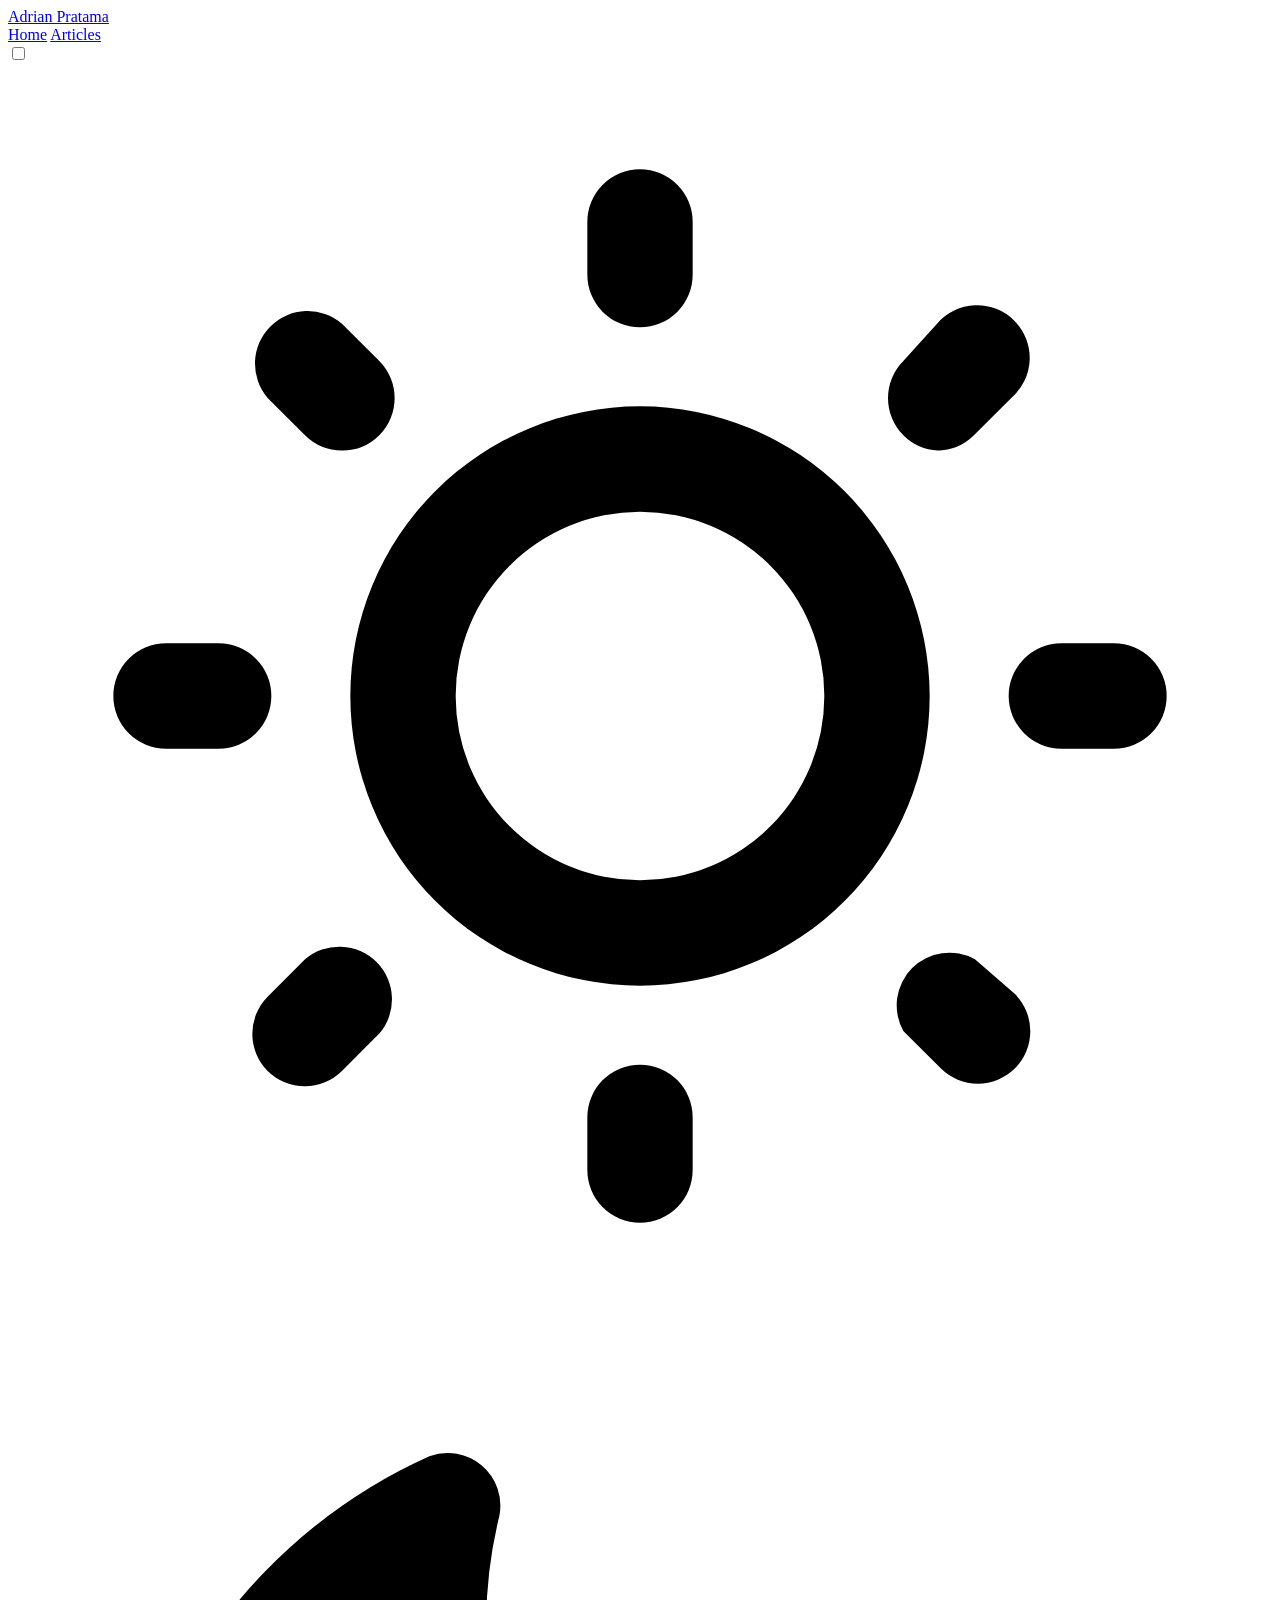
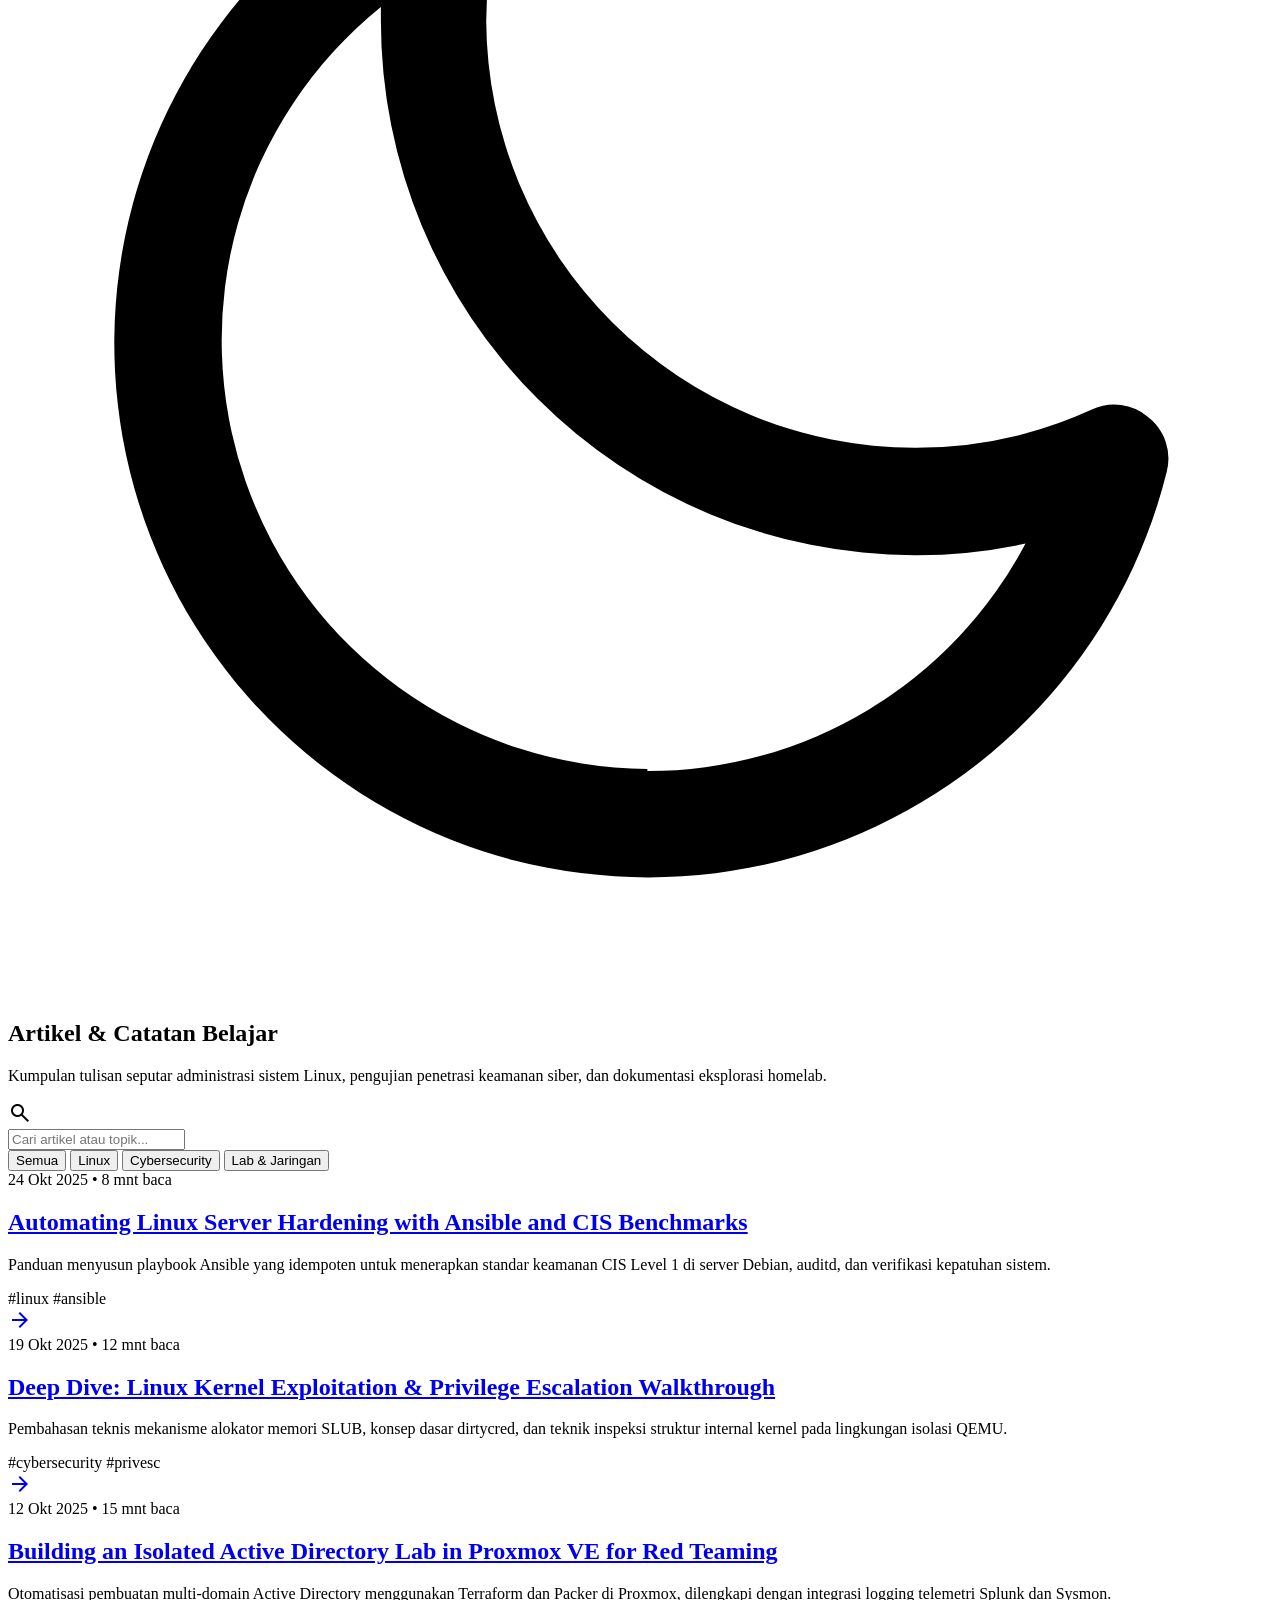
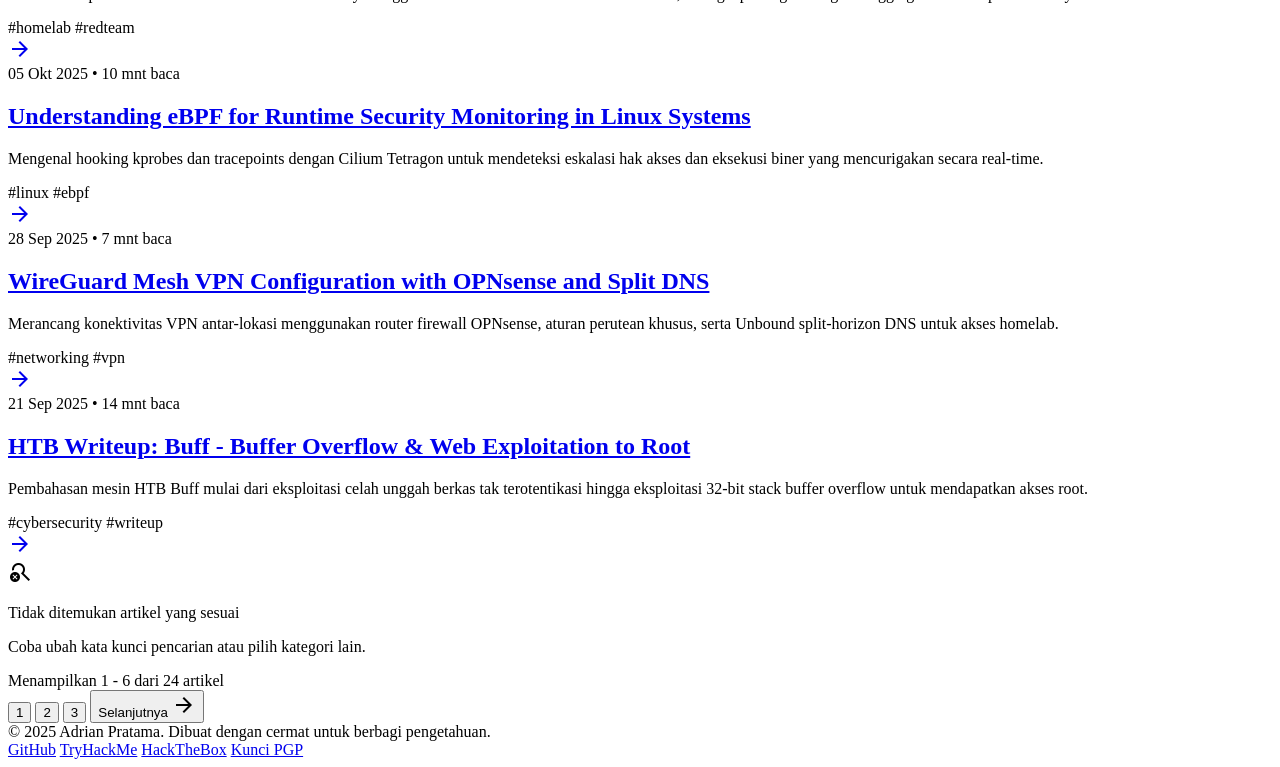
==== commit bb902f19: "mengubah tampilan minor" ====
--- a/public/articles/index.html
+++ b/public/articles/index.html
@@ -40,11 +40,15 @@
         <div class="flex items-center gap-3 sm:gap-6">
           <nav class="flex items-center gap-3 sm:gap-6 text-sm font-mono">
             <a
-              class="text-on-surface-variant hover:text-on-surface transition-colors"
+              class="text-on-surface-variant hover:text-on-surface transition-colors font-medium"
               href="../"
               >Home</a
             >
-            <a class="text-primary font-medium" href="./">Artikel</a>
+            <a
+              class="text-primary font-medium border-b border-primary pb-1"
+              href="./"
+              >Articles</a
+            >
           </nav>
 
           <div
@@ -486,48 +490,6 @@
               >
             </button>
           </div>
-        </div>
-
-        <div
-          class="p-5 sm:p-8 rounded-2xl bg-surface-container-low border border-outline-variant flex flex-col md:flex-row items-start md:items-center justify-between gap-6"
-          id="feed"
-        >
-          <div class="space-y-1.5 max-w-xl">
-            <h3
-              class="text-lg sm:text-headline-sm font-headline-sm text-on-surface font-medium"
-            >
-              Berlangganan Pembaruan Artikel
-            </h3>
-            <p
-              class="text-xs sm:text-body-sm font-body-sm text-on-surface-variant"
-            >
-              Dapatkan rangkuman artikel baru dan catatan eksperimen langsung di
-              inbox Anda. Tanpa spam.
-            </p>
-          </div>
-          <form
-            class="flex flex-col sm:flex-row gap-2 w-full md:w-auto min-w-0 sm:min-w-[300px]"
-            onsubmit="
-              event.preventDefault();
-              alert('Terima kasih telah berlangganan!');
-            "
-          >
-            <input
-              class="bg-surface-container border border-outline-variant rounded-full px-4 py-2 text-sm text-on-surface placeholder:text-outline focus:outline-none focus:border-primary w-full"
-              placeholder="nama@domain.com"
-              required=""
-              type="email"
-            />
-            <button
-              class="px-5 py-2 bg-primary text-on-primary hover:bg-primary-container font-medium text-xs rounded-full transition-colors whitespace-nowrap flex items-center justify-center gap-1.5 cursor-pointer w-full sm:w-auto"
-              type="submit"
-            >
-              <span>Langganan</span>
-              <span class="material-symbols-outlined text-xs"
-                >arrow_forward</span
-              >
-            </button>
-          </form>
         </div>
       </section>
     </main>
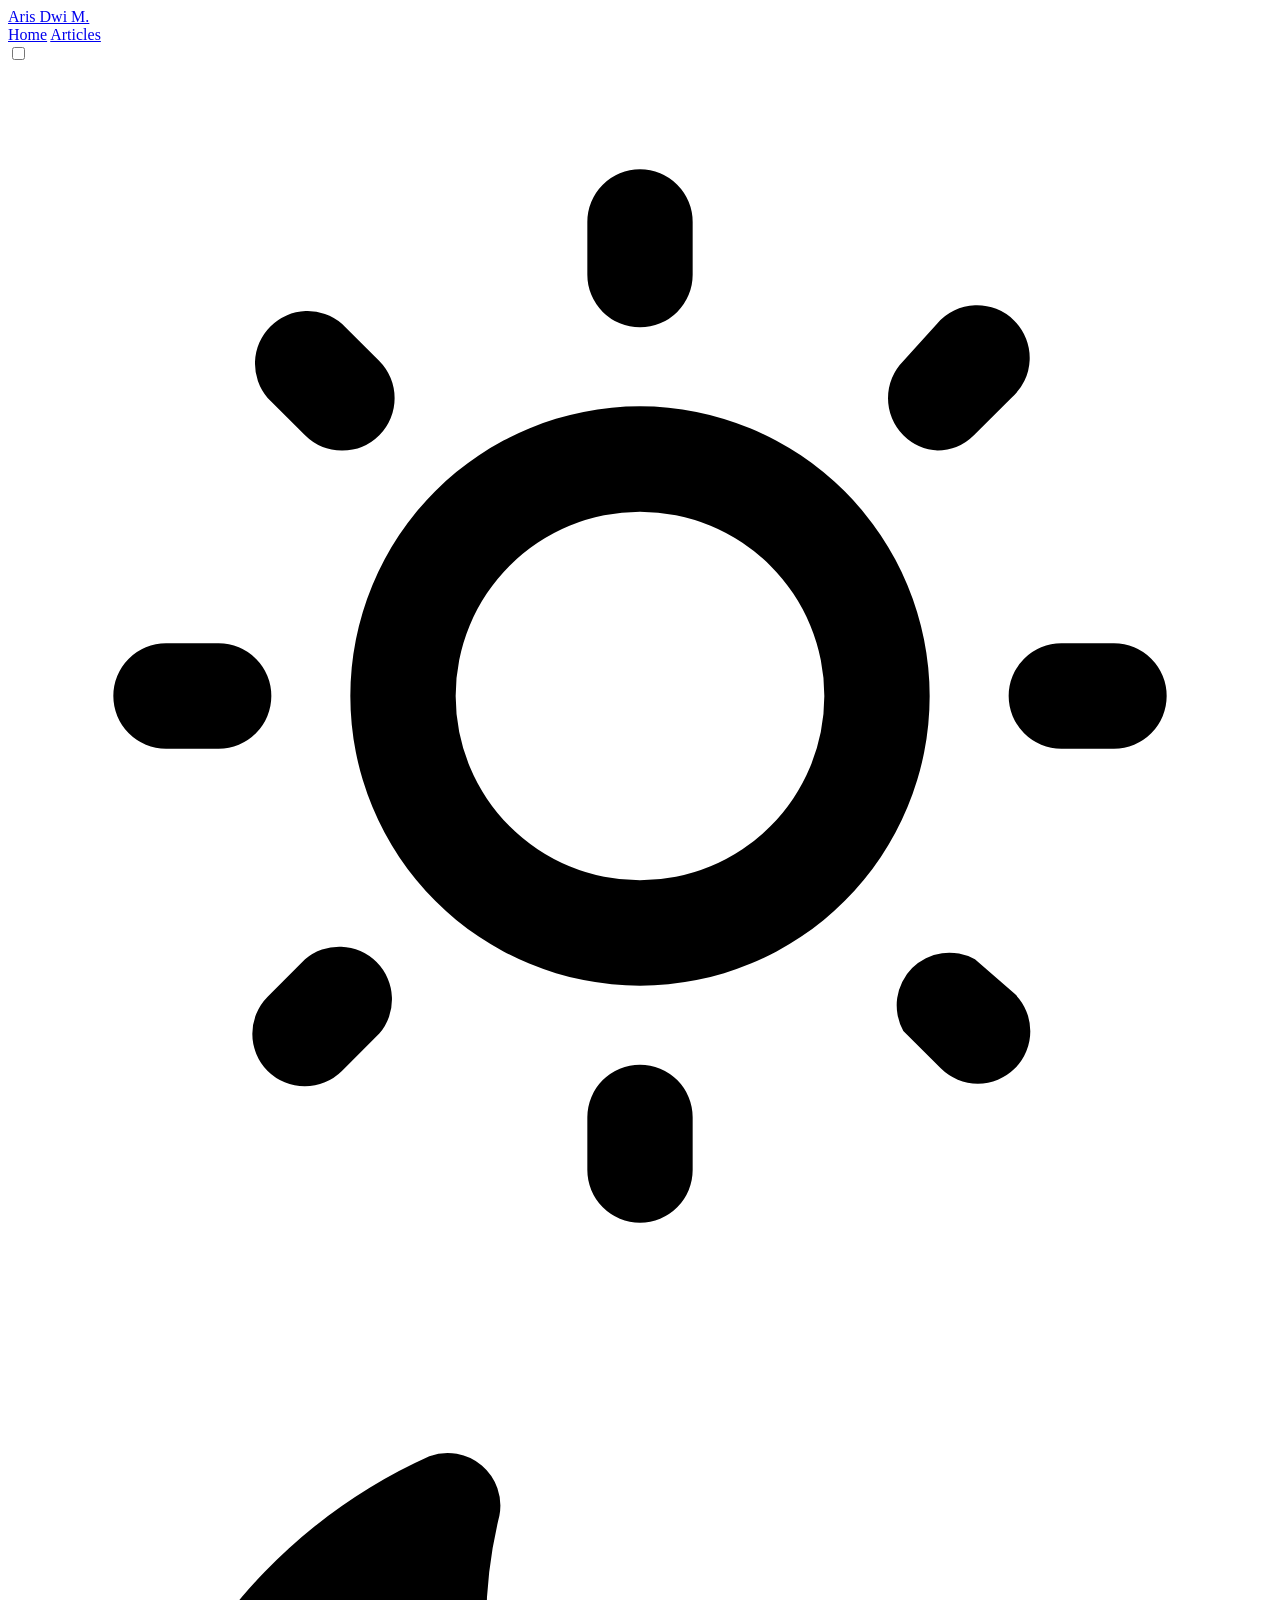
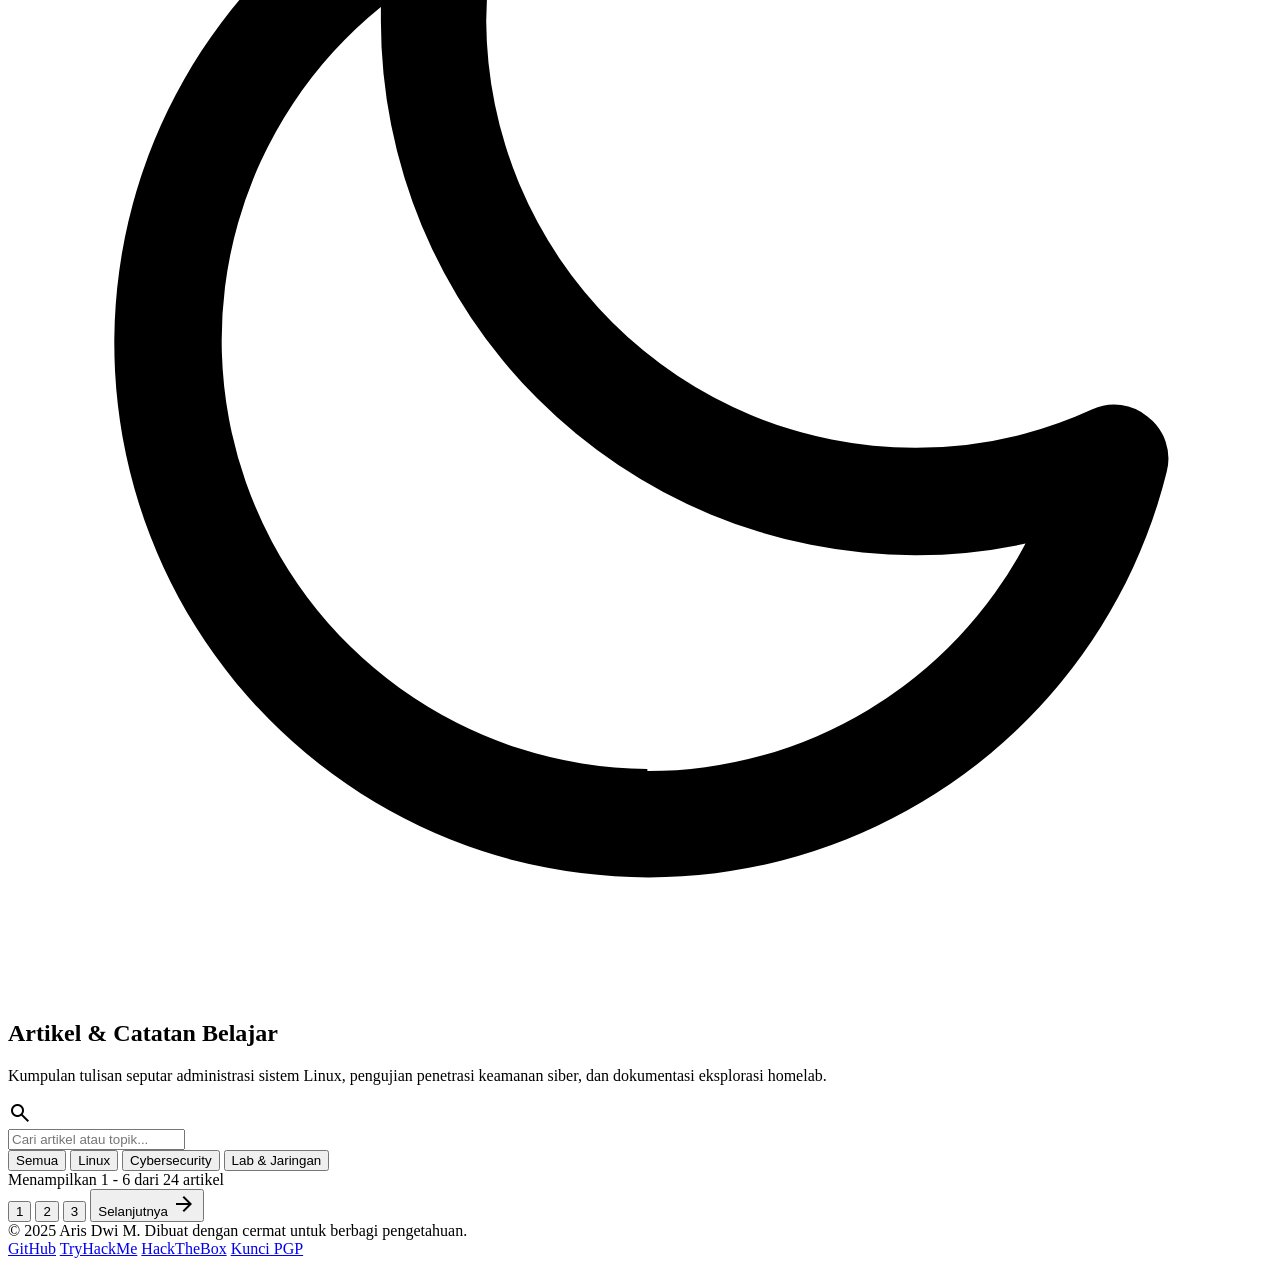
==== commit 09528701: "membuat integrasi antara halaman utama dan halaman articles dengan database agar data articles langs" ====
--- a/public/articles/index.html
+++ b/public/articles/index.html
@@ -34,7 +34,7 @@
           <span
             class="inline-block w-2 h-2 rounded-full bg-primary animate-pulse"
           ></span>
-          Adrian Pratama
+          Aris Dwi M.
         </a>
 
         <div class="flex items-center gap-3 sm:gap-6">
@@ -162,300 +162,7 @@
       <section
         class="grid grid-cols-1 md:grid-cols-2 lg:grid-cols-3 gap-5 mb-12"
         id="articles-container"
-      >
-        <article
-          class="group bg-surface-container-low border border-outline-variant hover:border-primary transition-all duration-150 rounded-xl p-5 sm:p-6 flex flex-col justify-between"
-          data-category="linux ansible cis"
-        >
-          <div class="space-y-3">
-            <div
-              class="flex items-center gap-2 text-xs text-on-surface-variant font-mono"
-            >
-              <span>24 Okt 2025</span>
-              <span>•</span>
-              <span>8 mnt baca</span>
-            </div>
-            <h2
-              class="text-base sm:text-headline-sm font-headline-sm text-on-surface group-hover:text-primary transition-colors leading-snug font-medium"
-            >
-              <a
-                class="focus:outline-none"
-                href="reading_article_clean_editorial_layout/"
-                >Automating Linux Server Hardening with Ansible and CIS
-                Benchmarks</a
-              >
-            </h2>
-            <p
-              class="text-xs sm:text-body-sm font-body-sm text-on-surface-variant leading-relaxed line-clamp-3"
-            >
-              Panduan menyusun playbook Ansible yang idempoten untuk menerapkan
-              standar keamanan CIS Level 1 di server Debian, auditd, dan
-              verifikasi kepatuhan sistem.
-            </p>
-          </div>
-          <div
-            class="mt-6 pt-4 border-t border-outline-variant flex items-center justify-between text-xs text-on-surface-variant"
-          >
-            <div class="flex gap-2 font-mono">
-              <span class="text-primary font-medium">#linux</span>
-              <span>#ansible</span>
-            </div>
-            <a
-              class="inline-flex items-center"
-              href="reading_article_clean_editorial_layout/"
-            >
-              <span
-                class="material-symbols-outlined text-outline group-hover:text-primary group-hover:translate-x-0.5 transition-all text-sm"
-                >arrow_forward</span
-              >
-            </a>
-          </div>
-        </article>
-
-        <article
-          class="group bg-surface-container-low border border-outline-variant hover:border-primary transition-all duration-150 rounded-xl p-5 sm:p-6 flex flex-col justify-between"
-          data-category="cybersecurity privesc kernel"
-        >
-          <div class="space-y-3">
-            <div
-              class="flex items-center gap-2 text-xs text-on-surface-variant font-mono"
-            >
-              <span>19 Okt 2025</span>
-              <span>•</span>
-              <span>12 mnt baca</span>
-            </div>
-            <h2
-              class="text-base sm:text-headline-sm font-headline-sm text-on-surface group-hover:text-primary transition-colors leading-snug font-medium"
-            >
-              <a
-                class="focus:outline-none"
-                href="reading_article_clean_editorial_layout/"
-                >Deep Dive: Linux Kernel Exploitation &amp; Privilege Escalation
-                Walkthrough</a
-              >
-            </h2>
-            <p
-              class="text-xs sm:text-body-sm font-body-sm text-on-surface-variant leading-relaxed line-clamp-3"
-            >
-              Pembahasan teknis mekanisme alokator memori SLUB, konsep dasar
-              dirtycred, dan teknik inspeksi struktur internal kernel pada
-              lingkungan isolasi QEMU.
-            </p>
-          </div>
-          <div
-            class="mt-6 pt-4 border-t border-outline-variant flex items-center justify-between text-xs text-on-surface-variant"
-          >
-            <div class="flex gap-2 font-mono">
-              <span class="text-primary font-medium">#cybersecurity</span>
-              <span>#privesc</span>
-            </div>
-            <a
-              class="inline-flex items-center"
-              href="reading_article_clean_editorial_layout/"
-            >
-              <span
-                class="material-symbols-outlined text-outline group-hover:text-primary group-hover:translate-x-0.5 transition-all text-sm"
-                >arrow_forward</span
-              >
-            </a>
-          </div>
-        </article>
-
-        <article
-          class="group bg-surface-container-low border border-outline-variant hover:border-primary transition-all duration-150 rounded-xl p-5 sm:p-6 flex flex-col justify-between"
-          data-category="networking homelab redteam proxmox"
-        >
-          <div class="space-y-3">
-            <div
-              class="flex items-center gap-2 text-xs text-on-surface-variant font-mono"
-            >
-              <span>12 Okt 2025</span>
-              <span>•</span>
-              <span>15 mnt baca</span>
-            </div>
-            <h2
-              class="text-base sm:text-headline-sm font-headline-sm text-on-surface group-hover:text-primary transition-colors leading-snug font-medium"
-            >
-              <a
-                class="focus:outline-none"
-                href="reading_article_clean_editorial_layout/"
-                >Building an Isolated Active Directory Lab in Proxmox VE for Red
-                Teaming</a
-              >
-            </h2>
-            <p
-              class="text-xs sm:text-body-sm font-body-sm text-on-surface-variant leading-relaxed line-clamp-3"
-            >
-              Otomatisasi pembuatan multi-domain Active Directory menggunakan
-              Terraform dan Packer di Proxmox, dilengkapi dengan integrasi
-              logging telemetri Splunk dan Sysmon.
-            </p>
-          </div>
-          <div
-            class="mt-6 pt-4 border-t border-outline-variant flex items-center justify-between text-xs text-on-surface-variant"
-          >
-            <div class="flex gap-2 font-mono">
-              <span class="text-primary font-medium">#homelab</span>
-              <span>#redteam</span>
-            </div>
-            <a
-              class="inline-flex items-center"
-              href="reading_article_clean_editorial_layout/"
-            >
-              <span
-                class="material-symbols-outlined text-outline group-hover:text-primary group-hover:translate-x-0.5 transition-all text-sm"
-                >arrow_forward</span
-              >
-            </a>
-          </div>
-        </article>
-
-        <article
-          class="group bg-surface-container-low border border-outline-variant hover:border-primary transition-all duration-150 rounded-xl p-5 sm:p-6 flex flex-col justify-between"
-          data-category="linux ebpf security"
-        >
-          <div class="space-y-3">
-            <div
-              class="flex items-center gap-2 text-xs text-on-surface-variant font-mono"
-            >
-              <span>05 Okt 2025</span>
-              <span>•</span>
-              <span>10 mnt baca</span>
-            </div>
-            <h2
-              class="text-base sm:text-headline-sm font-headline-sm text-on-surface group-hover:text-primary transition-colors leading-snug font-medium"
-            >
-              <a
-                class="focus:outline-none"
-                href="reading_article_clean_editorial_layout/"
-                >Understanding eBPF for Runtime Security Monitoring in Linux
-                Systems</a
-              >
-            </h2>
-            <p
-              class="text-xs sm:text-body-sm font-body-sm text-on-surface-variant leading-relaxed line-clamp-3"
-            >
-              Mengenal hooking kprobes dan tracepoints dengan Cilium Tetragon
-              untuk mendeteksi eskalasi hak akses dan eksekusi biner yang
-              mencurigakan secara real-time.
-            </p>
-          </div>
-          <div
-            class="mt-6 pt-4 border-t border-outline-variant flex items-center justify-between text-xs text-on-surface-variant"
-          >
-            <div class="flex gap-2 font-mono">
-              <span class="text-primary font-medium">#linux</span>
-              <span>#ebpf</span>
-            </div>
-            <a
-              class="inline-flex items-center"
-              href="reading_article_clean_editorial_layout/"
-            >
-              <span
-                class="material-symbols-outlined text-outline group-hover:text-primary group-hover:translate-x-0.5 transition-all text-sm"
-                >arrow_forward</span
-              >
-            </a>
-          </div>
-        </article>
-
-        <article
-          class="group bg-surface-container-low border border-outline-variant hover:border-primary transition-all duration-150 rounded-xl p-5 sm:p-6 flex flex-col justify-between"
-          data-category="networking vpn wireguard"
-        >
-          <div class="space-y-3">
-            <div
-              class="flex items-center gap-2 text-xs text-on-surface-variant font-mono"
-            >
-              <span>28 Sep 2025</span>
-              <span>•</span>
-              <span>7 mnt baca</span>
-            </div>
-            <h2
-              class="text-base sm:text-headline-sm font-headline-sm text-on-surface group-hover:text-primary transition-colors leading-snug font-medium"
-            >
-              <a
-                class="focus:outline-none"
-                href="reading_article_clean_editorial_layout/"
-                >WireGuard Mesh VPN Configuration with OPNsense and Split DNS</a
-              >
-            </h2>
-            <p
-              class="text-xs sm:text-body-sm font-body-sm text-on-surface-variant leading-relaxed line-clamp-3"
-            >
-              Merancang konektivitas VPN antar-lokasi menggunakan router
-              firewall OPNsense, aturan perutean khusus, serta Unbound
-              split-horizon DNS untuk akses homelab.
-            </p>
-          </div>
-          <div
-            class="mt-6 pt-4 border-t border-outline-variant flex items-center justify-between text-xs text-on-surface-variant"
-          >
-            <div class="flex gap-2 font-mono">
-              <span class="text-primary font-medium">#networking</span>
-              <span>#vpn</span>
-            </div>
-            <a
-              class="inline-flex items-center"
-              href="reading_article_clean_editorial_layout/"
-            >
-              <span
-                class="material-symbols-outlined text-outline group-hover:text-primary group-hover:translate-x-0.5 transition-all text-sm"
-                >arrow_forward</span
-              >
-            </a>
-          </div>
-        </article>
-
-        <article
-          class="group bg-surface-container-low border border-outline-variant hover:border-primary transition-all duration-150 rounded-xl p-5 sm:p-6 flex flex-col justify-between"
-          data-category="cybersecurity writeup htb bof"
-        >
-          <div class="space-y-3">
-            <div
-              class="flex items-center gap-2 text-xs text-on-surface-variant font-mono"
-            >
-              <span>21 Sep 2025</span>
-              <span>•</span>
-              <span>14 mnt baca</span>
-            </div>
-            <h2
-              class="text-base sm:text-headline-sm font-headline-sm text-on-surface group-hover:text-primary transition-colors leading-snug font-medium"
-            >
-              <a
-                class="focus:outline-none"
-                href="reading_article_clean_editorial_layout/"
-                >HTB Writeup: Buff - Buffer Overflow &amp; Web Exploitation to
-                Root</a
-              >
-            </h2>
-            <p
-              class="text-xs sm:text-body-sm font-body-sm text-on-surface-variant leading-relaxed line-clamp-3"
-            >
-              Pembahasan mesin HTB Buff mulai dari eksploitasi celah unggah
-              berkas tak terotentikasi hingga eksploitasi 32-bit stack buffer
-              overflow untuk mendapatkan akses root.
-            </p>
-          </div>
-          <div
-            class="mt-6 pt-4 border-t border-outline-variant flex items-center justify-between text-xs text-on-surface-variant"
-          >
-            <div class="flex gap-2 font-mono">
-              <span class="text-primary font-medium">#cybersecurity</span>
-              <span>#writeup</span>
-            </div>
-            <a
-              class="inline-flex items-center"
-              href="reading_article_clean_editorial_layout/"
-            >
-              <span
-                class="material-symbols-outlined text-outline group-hover:text-primary group-hover:translate-x-0.5 transition-all text-sm"
-                >arrow_forward</span
-              >
-            </a>
-          </div>
-        </article>
-      </section>
+      ></section>
 
       <!-- 4. Pagination & RSS / Newsletter Subscription -->
       <section class="space-y-8">
@@ -502,7 +209,7 @@
         class="flex flex-col md:flex-row justify-between items-center w-full px-4 sm:px-6 py-6 sm:py-8 max-w-7xl mx-auto gap-4 text-xs text-on-surface-variant font-mono text-center md:text-left"
       >
         <div>
-          © 2025 Adrian Pratama. Dibuat dengan cermat untuk berbagi pengetahuan.
+          © 2025 Aris Dwi M. Dibuat dengan cermat untuk berbagi pengetahuan.
         </div>
         <div class="flex flex-wrap items-center justify-center gap-4 sm:gap-6">
           <a
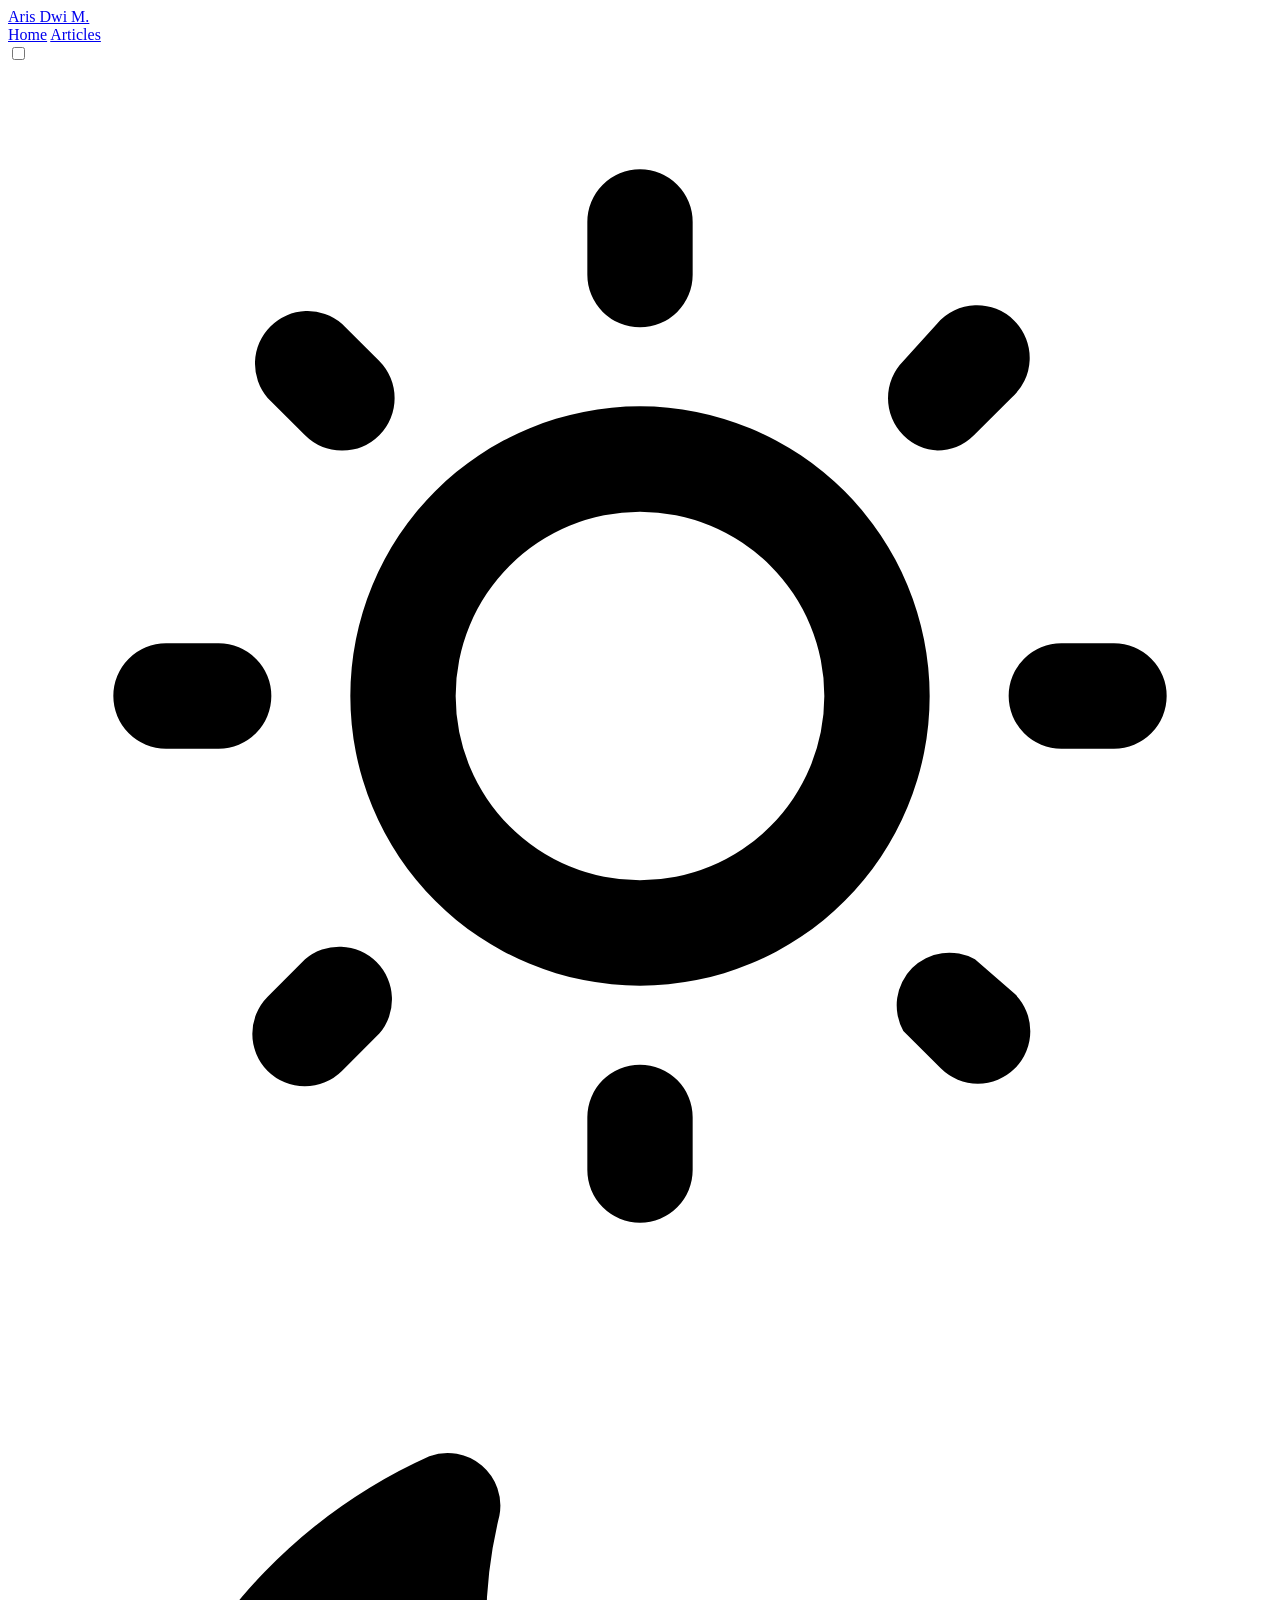
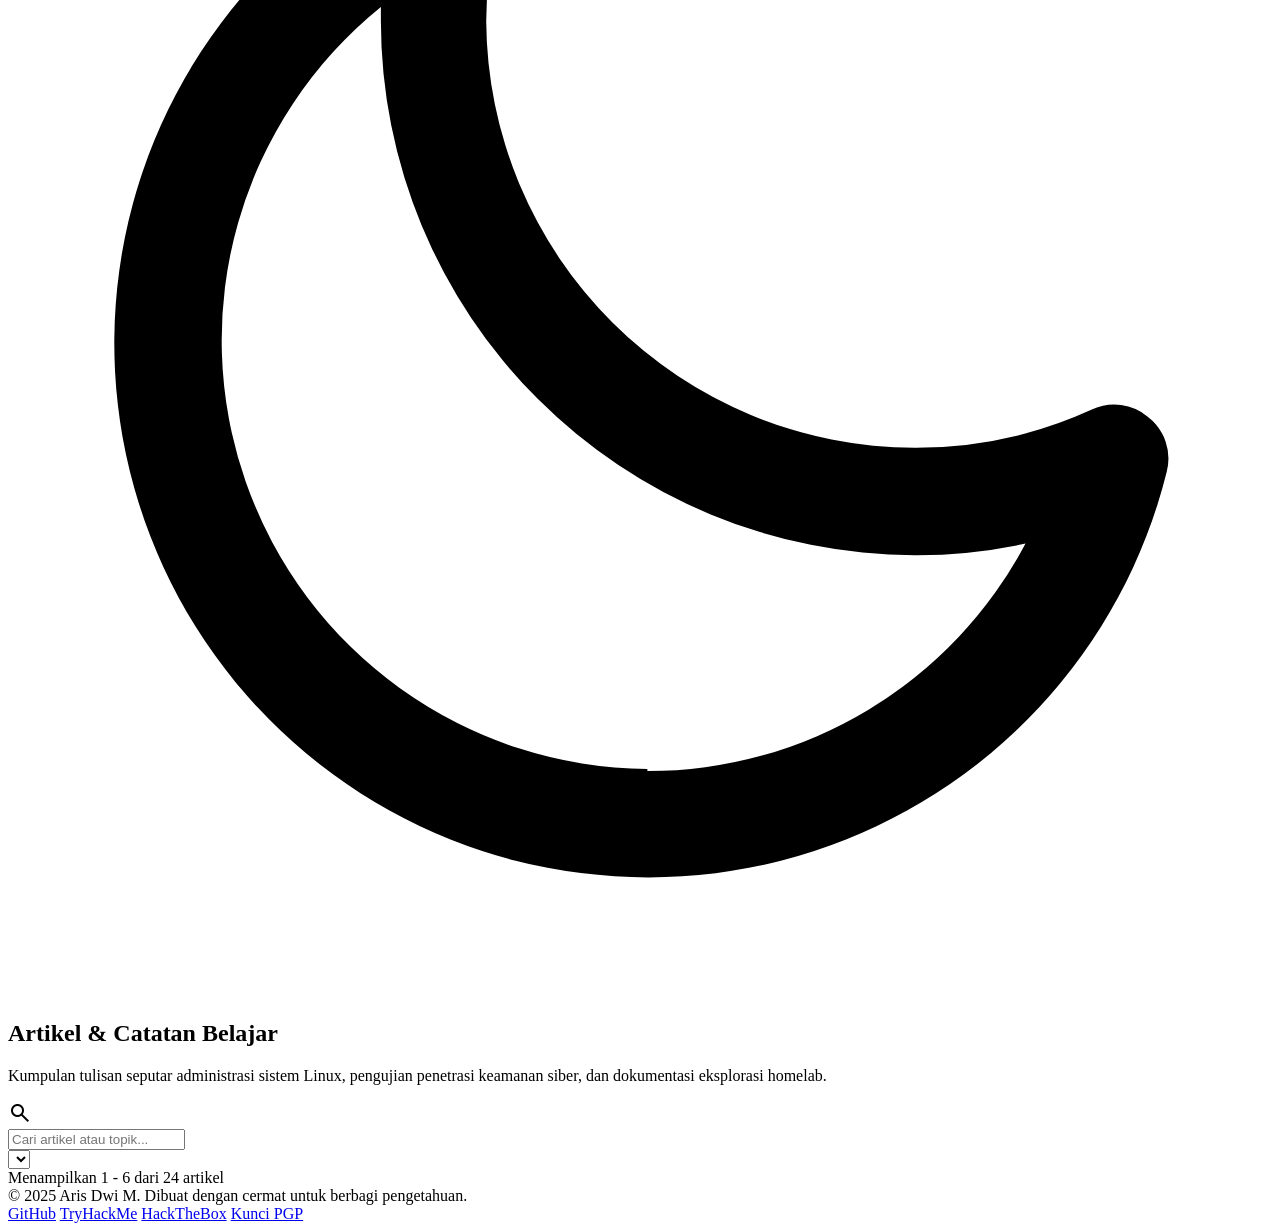
==== commit d0808dca: "membuat fungsi fungsi untuk fungsionalitas search, select dan pagination" ====
--- a/public/articles/index.html
+++ b/public/articles/index.html
@@ -15,7 +15,7 @@
 
     <!-- Compiled Tailwind CSS + DaisyUI -->
     <link rel="stylesheet" href="../output.css" />
-    <script src="./articles.js" defer></script>
+    <script src="/js/articles.js" defer></script>
   </head>
   <body
     class="bg-background text-on-surface antialiased min-h-screen flex flex-col selection:bg-primary selection:text-surface-container-lowest font-body-md transition-colors duration-200"
@@ -124,37 +124,14 @@
               class="w-full bg-surface-container border border-outline-variant rounded-full pl-10 pr-4 py-2 text-sm text-on-surface placeholder:text-outline focus:outline-none focus:border-primary transition-colors"
               data-article-search
               placeholder="Cari artikel atau topik..."
+              id="search-input"
               type="text"
             />
           </div>
-          <div
-            class="flex items-center gap-2 overflow-x-auto w-full md:w-auto pb-2 scrollbar-none"
-          >
-            <button
-              class="px-4 py-1.5 rounded-full text-xs font-medium bg-primary text-on-primary transition-colors whitespace-nowrap cursor-pointer shrink-0"
-              data-filter="all"
-            >
-              Semua
-            </button>
-            <button
-              class="px-4 py-1.5 rounded-full text-xs font-medium bg-surface-container border border-outline-variant text-on-surface-variant hover:text-on-surface hover:border-primary transition-colors whitespace-nowrap cursor-pointer shrink-0"
-              data-filter="linux"
-            >
-              Linux
-            </button>
-            <button
-              class="px-4 py-1.5 rounded-full text-xs font-medium bg-surface-container border border-outline-variant text-on-surface-variant hover:text-on-surface hover:border-primary transition-colors whitespace-nowrap cursor-pointer shrink-0"
-              data-filter="cybersecurity"
-            >
-              Cybersecurity
-            </button>
-            <button
-              class="px-4 py-1.5 rounded-full text-xs font-medium bg-surface-container border border-outline-variant text-on-surface-variant hover:text-on-surface hover:border-primary transition-colors whitespace-nowrap cursor-pointer shrink-0"
-              data-filter="networking"
-            >
-              Lab &amp; Jaringan
-            </button>
-          </div>
+          <select
+            id="filter-input"
+            class="select select-md bg-surface-container"
+          ></select>
         </div>
       </section>
 
@@ -172,31 +149,10 @@
           <span class="text-xs text-on-surface-variant font-mono"
             >Menampilkan 1 - 6 dari 24 artikel</span
           >
-          <div class="flex items-center gap-2 text-xs font-mono">
-            <button
-              class="w-8 h-8 rounded-full bg-primary text-on-primary font-medium flex items-center justify-center cursor-pointer"
-            >
-              1
-            </button>
-            <button
-              class="w-8 h-8 rounded-full bg-surface-container border border-outline-variant text-on-surface-variant hover:text-on-surface hover:border-primary transition-colors flex items-center justify-center cursor-pointer"
-            >
-              2
-            </button>
-            <button
-              class="w-8 h-8 rounded-full bg-surface-container border border-outline-variant text-on-surface-variant hover:text-on-surface hover:border-primary transition-colors flex items-center justify-center cursor-pointer"
-            >
-              3
-            </button>
-            <button
-              class="px-3 h-8 rounded-full bg-surface-container border border-outline-variant text-on-surface-variant hover:text-on-surface hover:border-primary transition-colors flex items-center gap-1 cursor-pointer"
-            >
-              <span>Selanjutnya</span>
-              <span class="material-symbols-outlined text-xs"
-                >arrow_forward</span
-              >
-            </button>
-          </div>
+          <div
+            class="flex items-center gap-2 text-xs font-mono"
+            id="pagination-container"
+          ></div>
         </div>
       </section>
     </main>
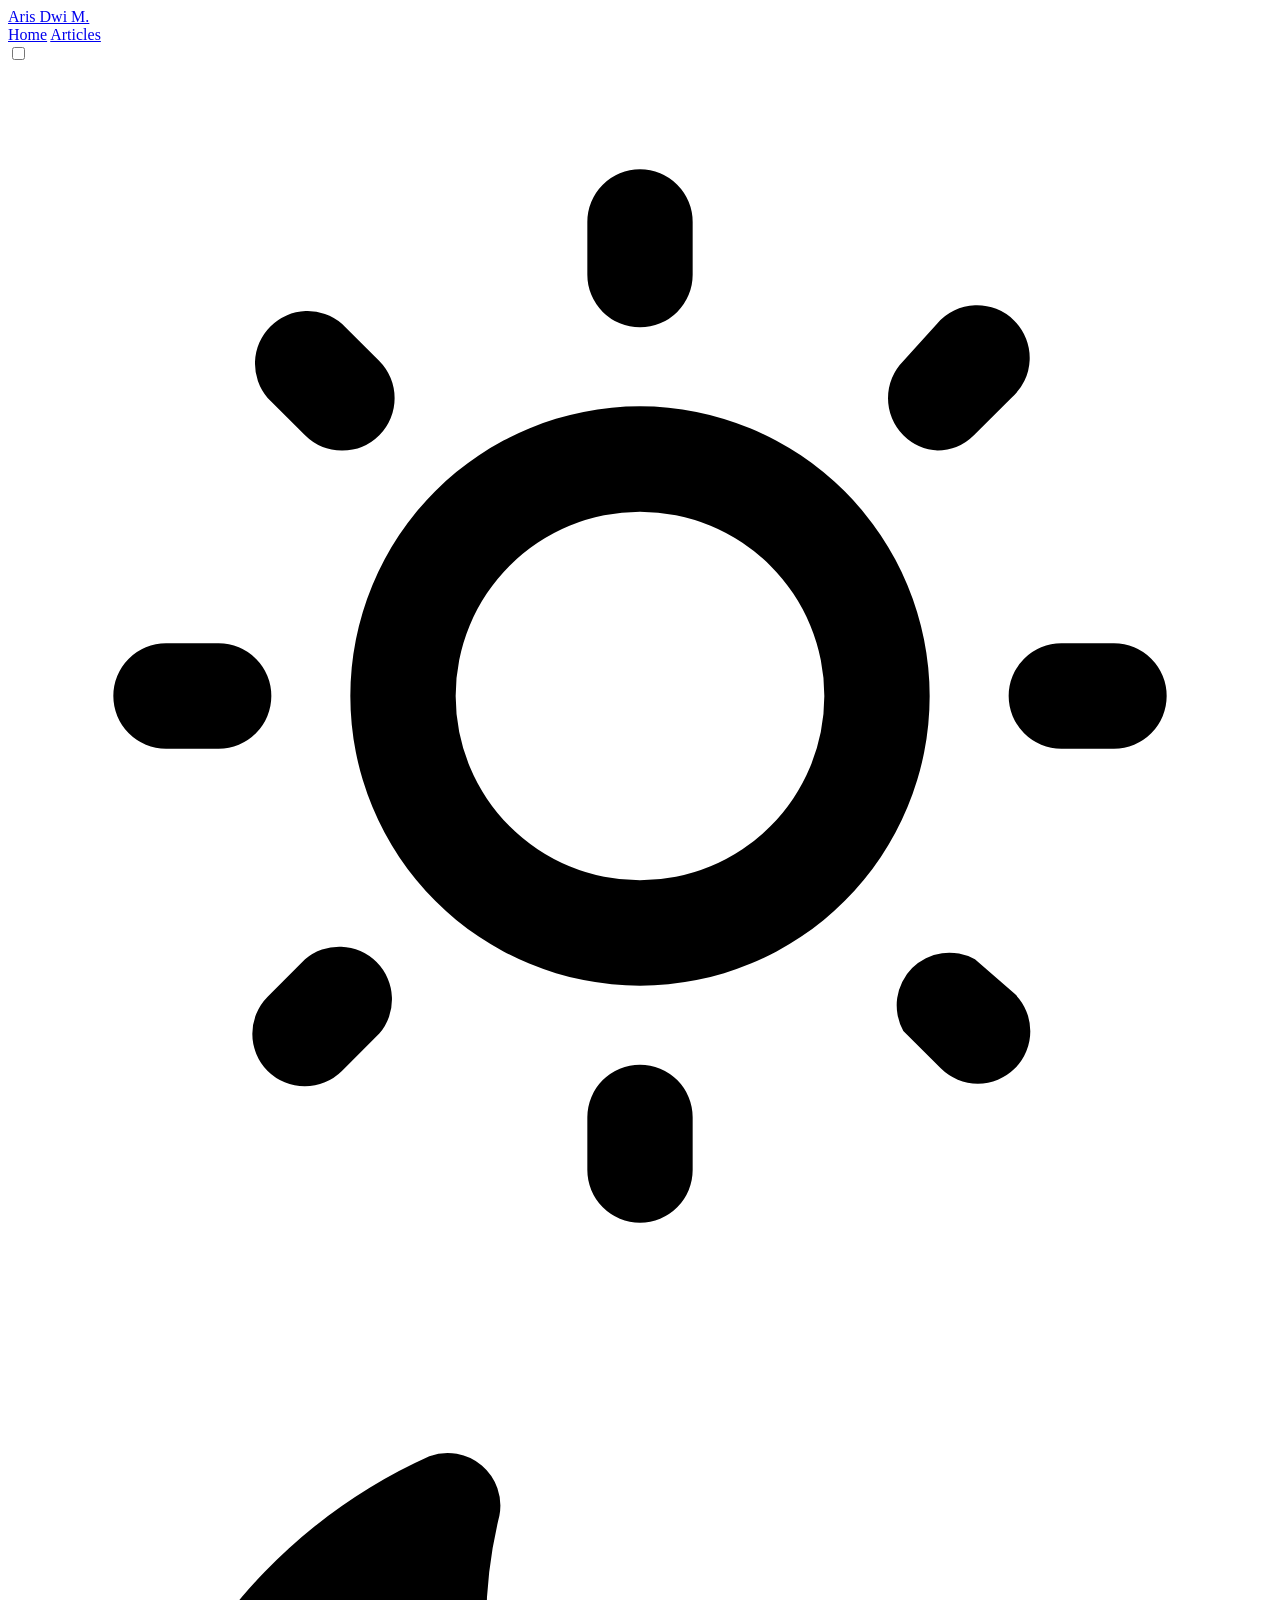
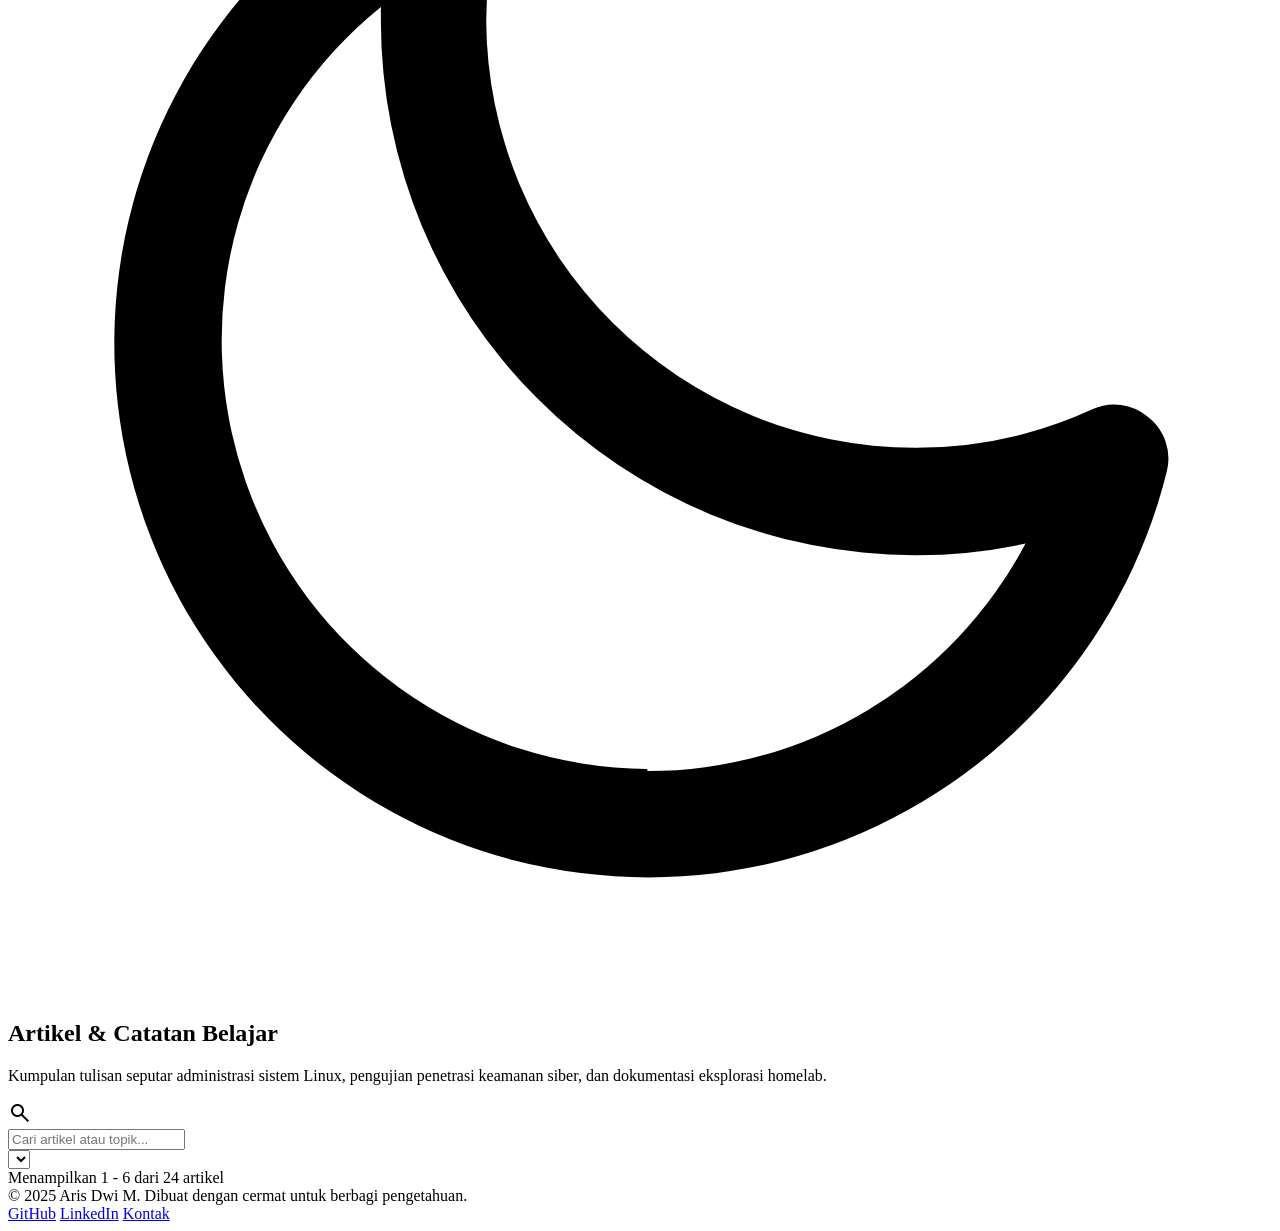
==== commit 73bb10c6: "mengubah beberapa tema warna" ====
--- a/public/articles/index.html
+++ b/public/articles/index.html
@@ -3,7 +3,7 @@
   <head>
     <meta charset="utf-8" />
     <meta content="width=device-width, initial-scale=1.0" name="viewport" />
-    <title>Articles | root@adrian:~#</title>
+    <title>Articles</title>
 
     <!-- Fonts -->
     <link href="https://fonts.googleapis.com" rel="preconnect" />
@@ -31,9 +31,6 @@
           class="font-medium text-on-surface hover:text-primary transition-colors text-sm sm:text-base tracking-tight flex items-center gap-2 font-mono shrink-0"
           href="../"
         >
-          <span
-            class="inline-block w-2 h-2 rounded-full bg-primary animate-pulse"
-          ></span>
           Aris Dwi M.
         </a>
 
@@ -159,38 +156,31 @@
 
     <!-- Footer (Shared Component) -->
     <footer
-      class="bg-surface-container-lowest docked full-width bottom-0 border-t border-outline-variant mt-12 transition-colors duration-200"
+      class="w-full bg-surface-container-lowest border-t border-outline-variant mt-12 sm:mt-16 transition-colors duration-200"
     >
       <div
-        class="flex flex-col md:flex-row justify-between items-center w-full px-4 sm:px-6 py-6 sm:py-8 max-w-7xl mx-auto gap-4 text-xs text-on-surface-variant font-mono text-center md:text-left"
+        class="flex flex-col sm:flex-row justify-between items-center w-full px-4 sm:px-6 py-6 max-w-7xl mx-auto gap-4 text-xs sm:text-body-sm text-on-surface-variant font-mono text-center sm:text-left"
       >
         <div>
           © 2025 Aris Dwi M. Dibuat dengan cermat untuk berbagi pengetahuan.
         </div>
-        <div class="flex flex-wrap items-center justify-center gap-4 sm:gap-6">
+        <div class="flex items-center gap-4 sm:gap-6">
           <a
-            class="hover:text-on-surface transition-colors"
+            class="hover:text-primary transition-colors"
             href="https://github.com"
-            rel="noopener"
+            rel="noreferrer"
             target="_blank"
             >GitHub</a
           >
           <a
-            class="hover:text-on-surface transition-colors"
-            href="https://tryhackme.com"
-            rel="noopener"
+            class="hover:text-primary transition-colors"
+            href="https://linkedin.com"
+            rel="noreferrer"
             target="_blank"
-            >TryHackMe</a
+            >LinkedIn</a
           >
-          <a
-            class="hover:text-on-surface transition-colors"
-            href="https://hackthebox.com"
-            rel="noopener"
-            target="_blank"
-            >HackTheBox</a
-          >
-          <a class="hover:text-on-surface transition-colors" href="#feed"
-            >Kunci PGP</a
+          <a class="hover:text-primary transition-colors" href="#contact"
+            >Kontak</a
           >
         </div>
       </div>
